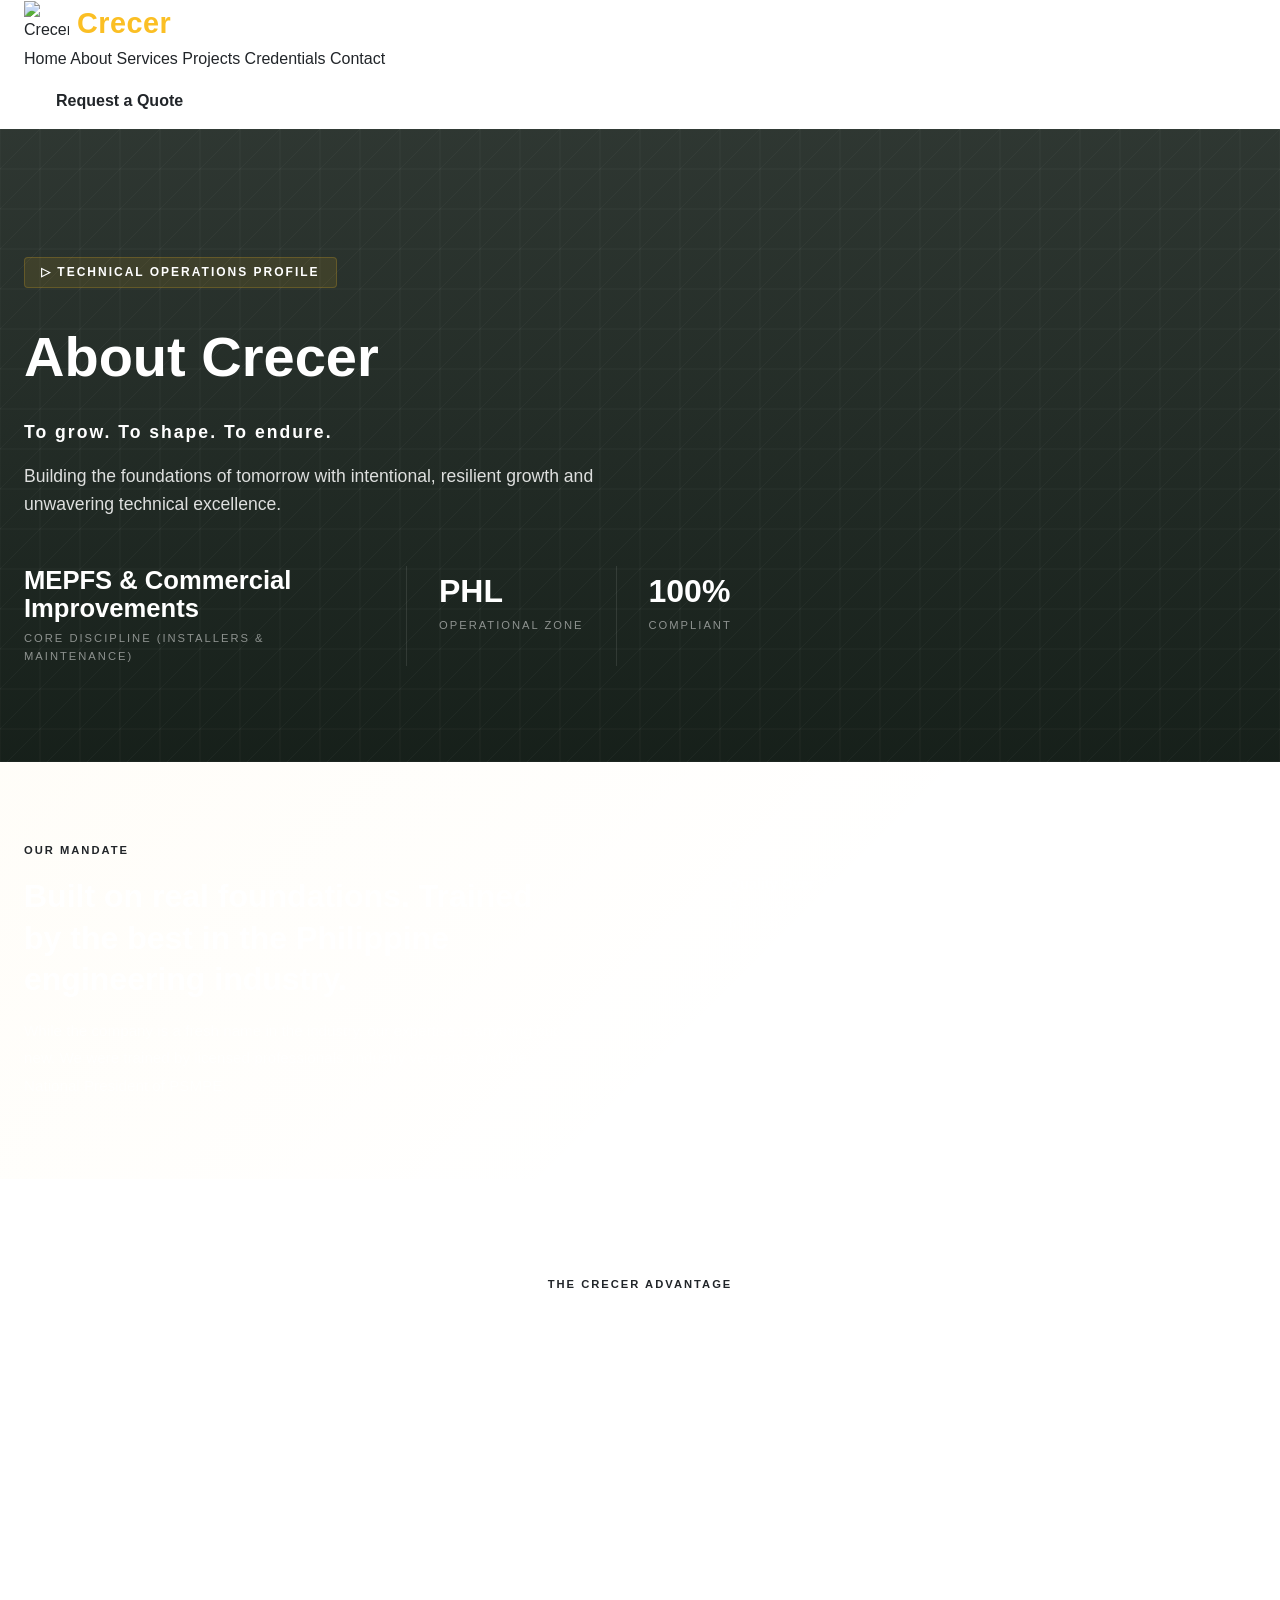
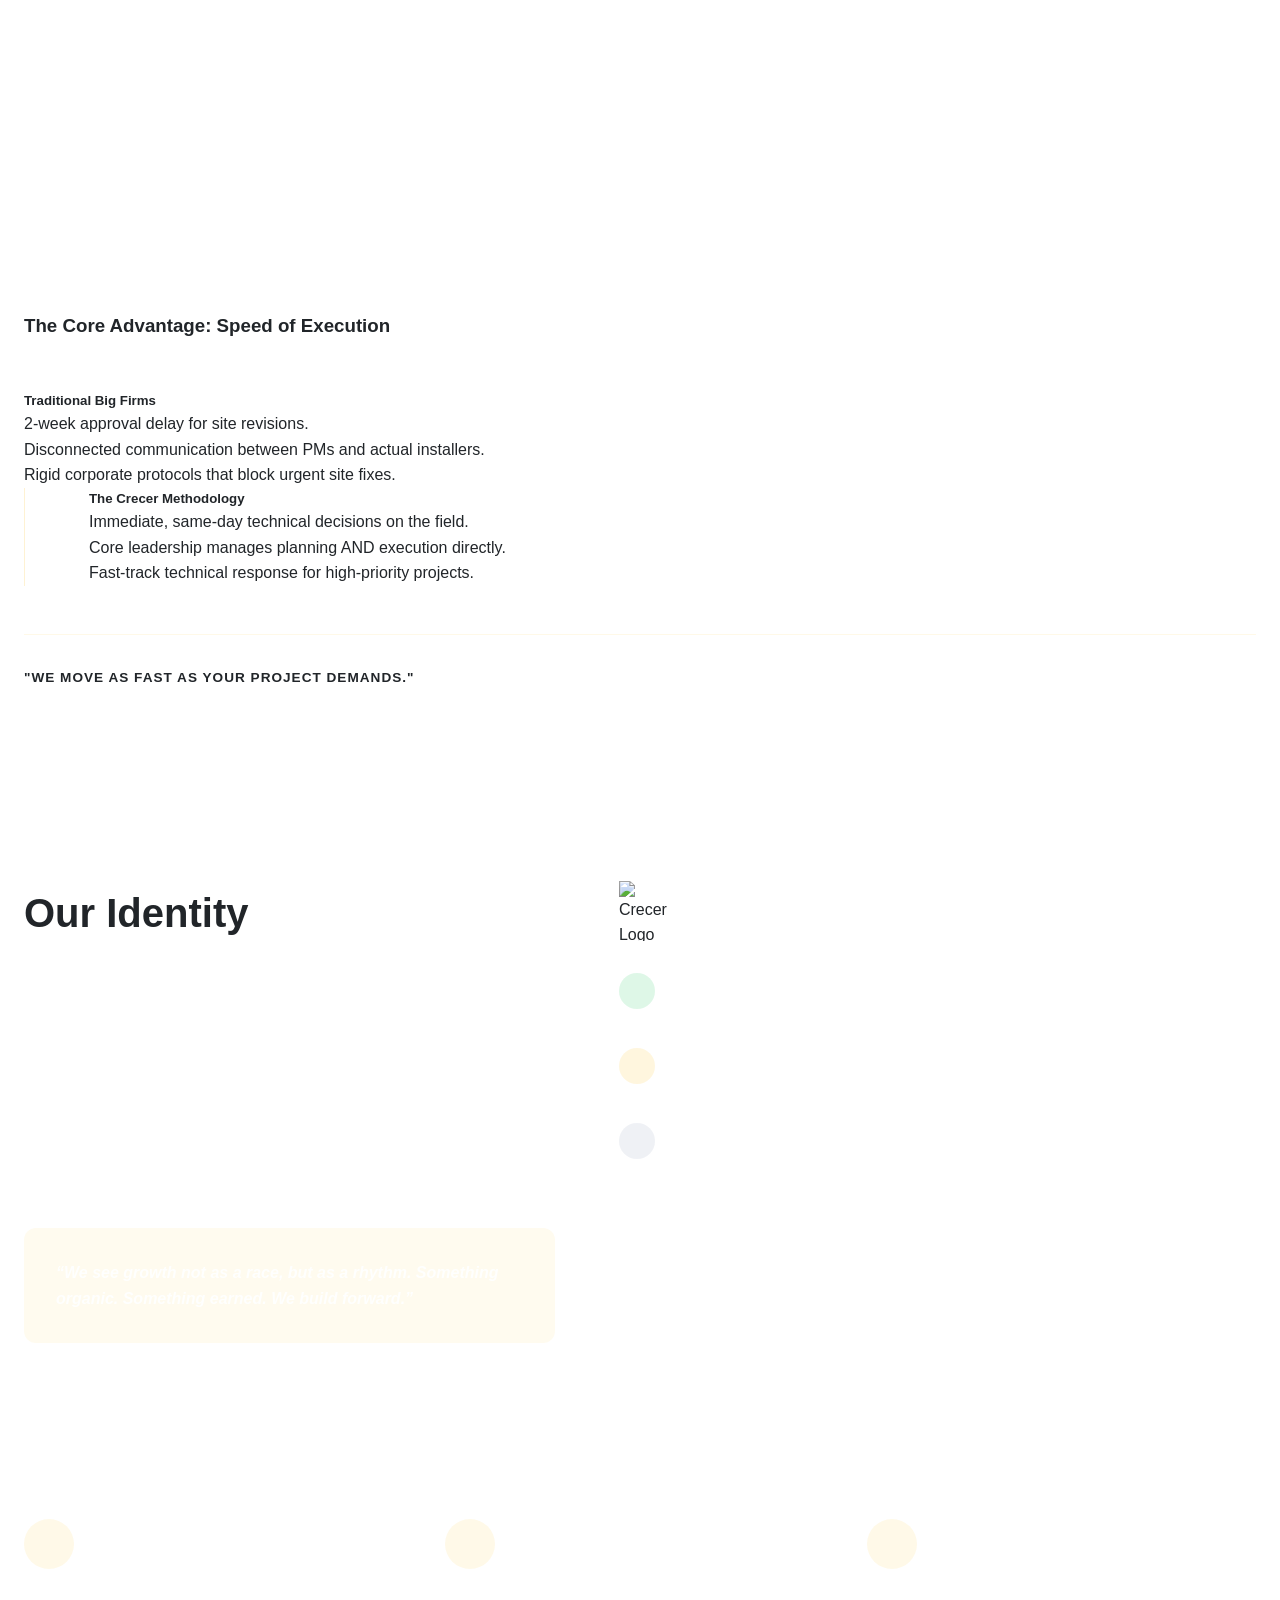
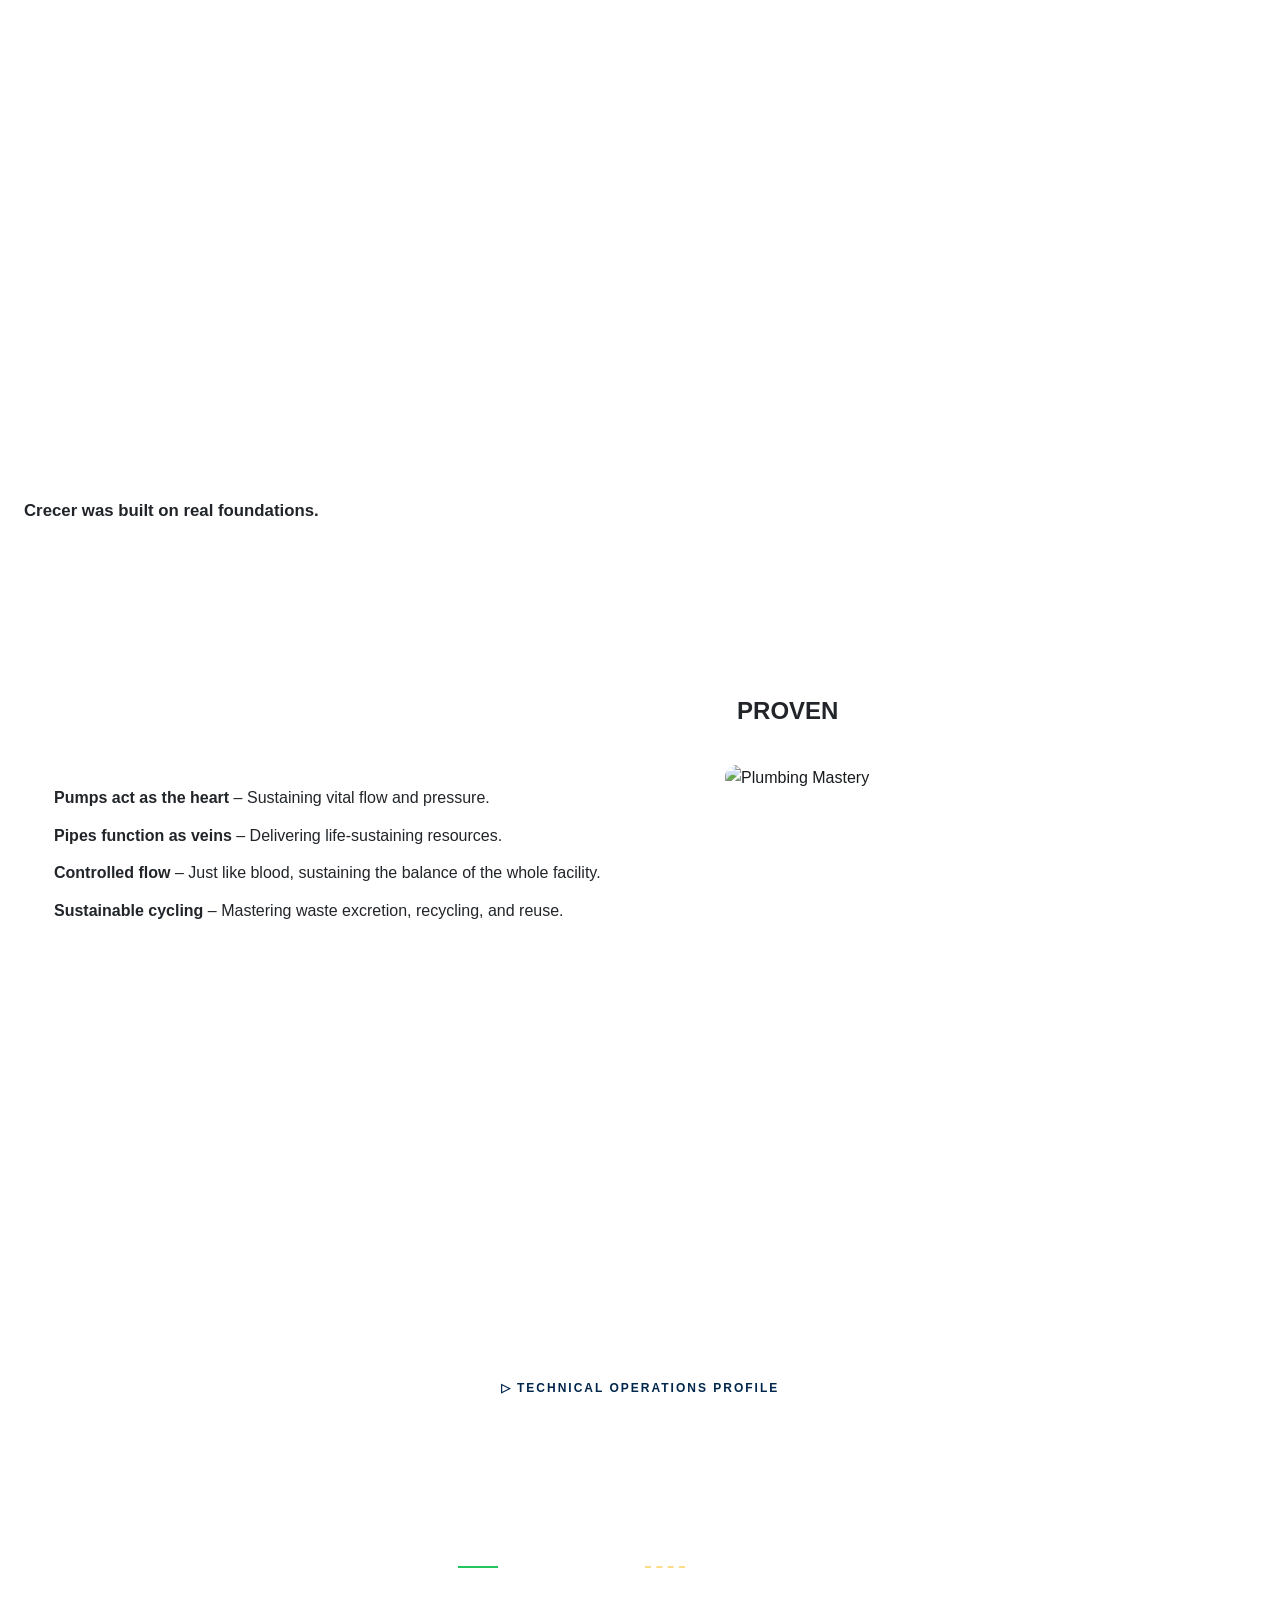
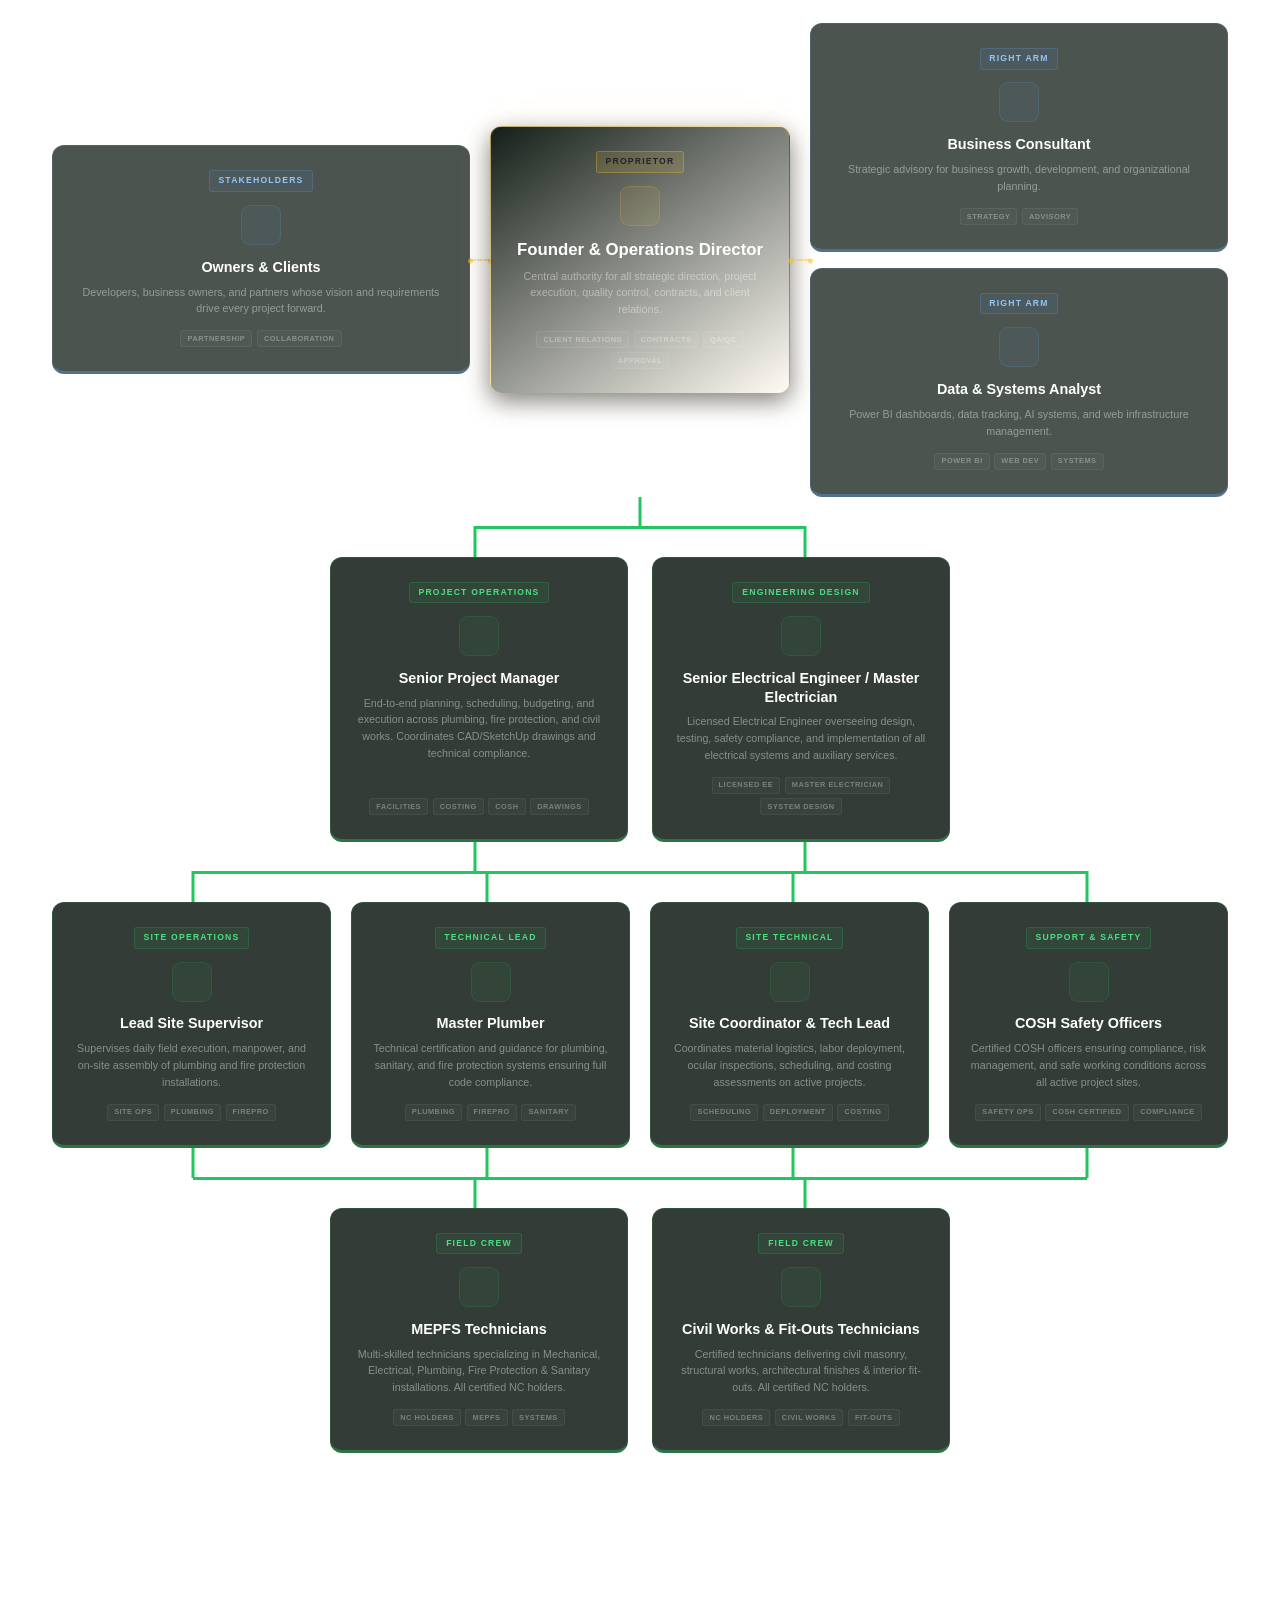
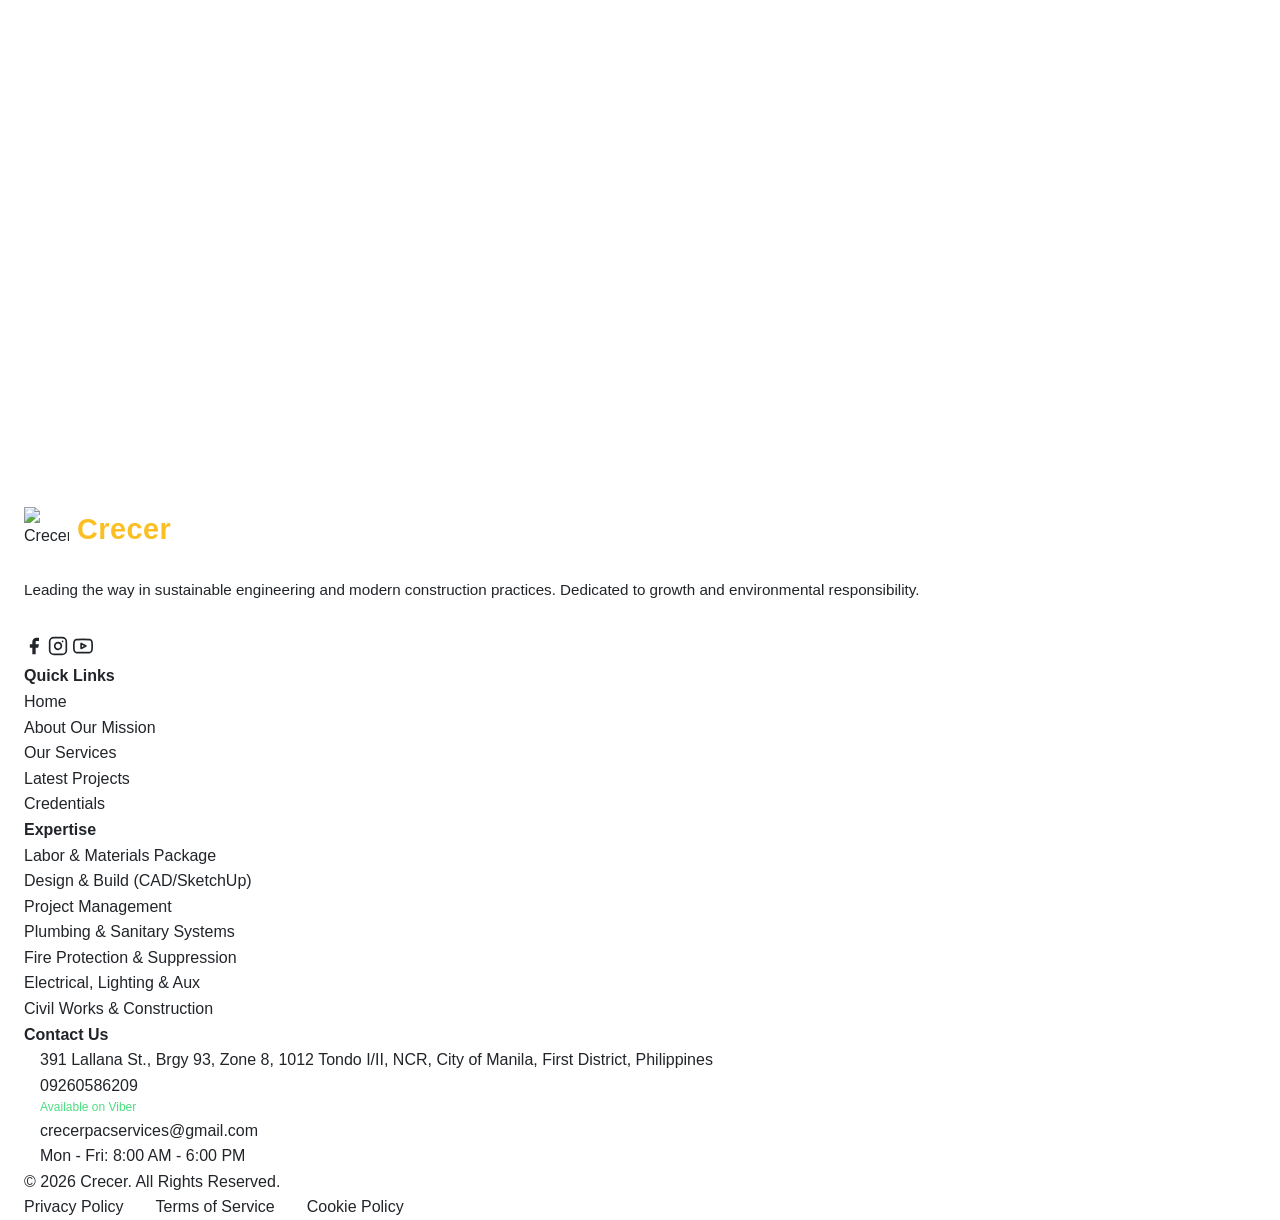
==== about.html @ 90fbab62 "Rebuild org chart: Founder centered, orthogonal connectors, advisory dashed lines, clean 4-tier hier" ====
<!DOCTYPE html>
<html lang="en">
<head>
  <meta charset="UTF-8">
  <meta name="viewport" content="width=device-width, initial-scale=1.0">
  <link rel="icon" type="image/png" href="assets/logo-transparent.png">
  <title>Crecer - About Us | Engineering Excellence</title>
  <meta name="description" content="Learn about Crecer PAC Services — our mission, founding vision, leadership team, and commitment to quality engineering across the Philippines.">
  <meta property="og:title" content="Crecer - About Us | Engineering Excellence">
  <meta property="og:description" content="Building foundations of tomorrow with intentional growth and unwavering technical excellence.">
  <meta property="og:image" content="https://crecerpacservices.github.io/project-crecer-website/assets/logo-transparent.png">
  <meta property="og:type" content="website">
  <meta name="twitter:card" content="summary_large_image">
  <link rel="stylesheet" href="style.css">
  <script src="https://cdn.jsdelivr.net/npm/lucide@latest/dist/umd/lucide.js"></script>
  <style>
    /* ABOUT HERO - Dark Tech */
    .about-hero { padding: 8rem 0 6rem; background-color: var(--clr-dark-green); background-image: linear-gradient(rgba(10, 20, 14, 0.85), rgba(10, 20, 14, 0.95)), url('https://images.unsplash.com/photo-1541888081198-5cb70f3f5082?auto=format&fit=crop&q=80'); background-size: cover; background-position: center; color: white; position: relative; overflow: hidden; }
    .about-hero::before { content: ''; position: absolute; inset: 0; background: url("data:image/svg+xml,%3Csvg width='40' height='40' viewBox='0 0 40 40' xmlns='http://www.w3.org/2000/svg'%3E%3Cg fill='none' stroke='white' stroke-width='0.5' opacity='0.07'%3E%3Cpath d='M0 40L40 0M0 0h40v40H0z'/%3E%3C/g%3E%3C/svg%3E"); }
    .about-hero h1 { font-size: 3.5rem; color: white; margin-bottom: 1rem; position: relative; }
    .about-hero h1 span { color: var(--clr-yellow); }
    .about-hero p { font-size: 1.1rem; max-width: 600px; color: rgba(255,255,255,0.85); position: relative; }
    .about-hero-label { display: inline-block; background: rgba(251,191,36,0.1); color: var(--clr-yellow); padding: 0.3rem 1rem; border-radius: 4px; font-weight: 800; font-size: 0.75rem; text-transform: uppercase; letter-spacing: 2px; margin-bottom: 1.5rem; border: 1px solid rgba(251,191,36,0.2); position: relative; }
    /* VALUES - Glass Cards */
    .values-grid { display: grid; grid-template-columns: repeat(3, 1fr); gap: 2rem; margin-top: 2rem; position: relative; z-index: 10; padding: 0 0 4rem; }
    .value-card.glass-card { border-bottom: 3px solid var(--clr-yellow); }
    .value-icon { width: 50px; height: 50px; background: rgba(251,191,36,0.1); color: var(--clr-yellow); border-radius: 50%; display: flex; align-items: center; justify-content: center; margin-bottom: 1.5rem; }
    .value-card h3 { margin-bottom: 1rem; font-size: 1.25rem; color: white; }
    .value-card p { font-size: 0.95rem; color: rgba(255,255,255,0.7); }
    /* FOUNDING VISION STRIP */
    .founding-vision { background: var(--clr-dark-green); padding: 5rem 0; position: relative; overflow: hidden; }
    .founding-vision::before { content: ''; position: absolute; inset: 0; background-image: linear-gradient(135deg, rgba(251,191,36,0.03) 0%, transparent 60%); }
    .founding-vision .fv-inner { display: grid; grid-template-columns: 1fr 2px 1fr; gap: 4rem; align-items: center; position: relative; }
    .founding-vision .fv-divider { background: rgba(255,255,255,0.1); height: 100%; min-height: 150px; }
    /* JOURNEY */
    .journey { padding: 8rem 0 4rem; background: var(--clr-dark-green); }
    .journey h2 { font-size: 2.5rem; margin-bottom: 2rem; color: white; }
    .journey p { margin-bottom: 1.5rem; font-size: 1.05rem; color: rgba(255,255,255,0.8); }
    .journey-flex { display: grid; grid-template-columns: 1.2fr 1fr; gap: 4rem; align-items: center; }
    .check-list { display: grid; grid-template-columns: 1fr 1fr; gap: 1rem; margin-top: 2rem; }
    .check-item { display: flex; align-items: center; gap: 0.5rem; font-weight: 600; color: white; }
    .check-item i { color: var(--clr-yellow); }
    .journey-img { position: relative; }
    .journey-img img { width: 100%; border-radius: 12px; filter: grayscale(0.3) contrast(1.1); }
    .journey-badge { position: absolute; bottom: -20px; left: -20px; background: var(--clr-yellow); color: var(--clr-heading); padding: 2rem; border-radius: 8px; }
    /* LEADERSHIP - Dark Glass */
    .leadership { padding: 8rem 0; background: var(--clr-dark-green); text-align: center; }
    .cta-banner { background: linear-gradient(135deg, var(--clr-green), var(--clr-dark-green)); padding: 5rem 0; text-align: center; border-radius: 16px; margin: 4rem 2rem 8rem; color: white; border: 1px solid rgba(255,255,255,0.1); }
    .cta-banner h2 { color: white; font-size: 2.5rem; margin-bottom: 1.5rem; }
    .fv-cards { display: grid; grid-template-columns: 1fr 1fr; gap: 1.5rem; }
    .exec-grid { display: grid; grid-template-columns: repeat(2, 1fr); gap: 2rem; }
    .identity-grid { display: grid; grid-template-columns: 1fr 1.2fr; gap: 4rem; align-items: start; }
    @media (max-width: 1024px) {
      .about-hero h1 { font-size: 3rem; }
      .values-grid { grid-template-columns: repeat(2, 1fr); }
      .journey-flex { grid-template-columns: 1fr; gap: 3rem; }
      .founding-vision .fv-inner { grid-template-columns: 1fr; }
      .founding-vision .fv-divider { display: none; }
      .identity-grid { grid-template-columns: 1fr; gap: 3rem; }
    }
    @media (max-width: 768px) {
      .about-hero h1 { font-size: 2.25rem; }
      .values-grid { grid-template-columns: 1fr; }
      .check-list { grid-template-columns: 1fr; }
      .leadership { padding: 4rem 0; }
      .fv-cards { grid-template-columns: 1fr; }
      .exec-grid { grid-template-columns: 1fr; }
    }
  </style>
</head>
<body>
    <!-- HEADER -->
  <header>
    <div class="container nav-container">
      <a href="index.html" class="logo">
        <div style="display: flex; align-items: center;">
  <img src="assets/logo-transparent.png" alt="Crecer Logo" width="45" height="45" style="object-fit: contain;">
  <span style="font-family: 'Outfit', sans-serif; font-weight: 800; color: #fbbf24; font-size: 1.8rem; margin-left: 0.5rem; letter-spacing: 0.5px;">Crecer</span>
</div>
      </a>
      <nav class="nav-links">
        <a href="index.html">Home</a>
        <a href="about.html" class="active">About</a>
        <a href="services.html">Services</a>
        <a href="projects.html">Projects</a>
        <a href="credentials.html">Credentials</a>
        <a href="contact.html">Contact</a>
      </nav>
      <a href="contact.html" class="btn btn-yellow">Request a Quote</a>
      <div class="menu-toggle" id="mobile-menu">
        <span></span>
        <span></span>
        <span></span>
      </div>
    </div>
  </header>
  <!-- HERO -->
  <section class="about-hero">
    <div class="container" style="position: relative;">
      <span class="about-hero-label">&#9655; Technical Operations Profile</span>
      <h1>About <span>Crecer</span></h1>
      <p style="font-family: 'Outfit', sans-serif; letter-spacing: 2px; font-weight: 600; margin-bottom: 1rem; color: var(--clr-yellow);">To grow. To shape. To endure.</p>
      <p>Building the foundations of tomorrow with intentional, resilient growth and unwavering technical excellence.</p>
      <div style="display: flex; gap: 2rem; margin-top: 3rem;">
        <div style="text-align: left; max-width: 350px;">
          <div style="font-size: 1.6rem; font-weight: 800; color: var(--clr-yellow); line-height: 1.1; margin-bottom: 0.5rem;">MEPFS & Commercial Improvements</div>
          <div style="font-size: 0.7rem; color: rgba(255,255,255,0.5); text-transform: uppercase; letter-spacing: 2px;">Core Discipline (Installers & Maintenance)</div>
        </div>
        <div style="width: 1px; background: rgba(255,255,255,0.1);"></div>
        <div style="text-align: left;">
          <div style="font-size: 2rem; font-weight: 800; color: var(--clr-yellow);">PHL</div>
          <div style="font-size: 0.7rem; color: rgba(255,255,255,0.5); text-transform: uppercase; letter-spacing: 2px;">Operational Zone</div>
        </div>
        <div style="width: 1px; background: rgba(255,255,255,0.1);"></div>
        <div style="text-align: left;">
          <div style="font-size: 2rem; font-weight: 800; color: var(--clr-yellow);">100%</div>
          <div style="font-size: 0.7rem; color: rgba(255,255,255,0.5); text-transform: uppercase; letter-spacing: 2px;">Compliant</div>
        </div>
      </div>
    </div>
  </section>
  <!-- FOUNDING VISION STRIP -->
  <section class="founding-vision">
    <div class="container">
      <div class="fv-inner">
        <div>
          <span style="font-size: 0.7rem; font-weight: 800; text-transform: uppercase; letter-spacing: 2px; color: var(--clr-yellow); display: block; margin-bottom: 1rem;">Our Mandate</span>
          <h2 style="font-size: 2rem; color: white; margin-bottom: 1rem; line-height: 1.3;">Built on real foundations. Trained by the best in the Philippine engineering industry.</h2>
          <p style="color: rgba(255,255,255,0.65); font-size: 0.95rem; line-height: 1.8;">While the company is a fresh name in the industry, our expertise is anything but new. We were trained by licensed professionals, industry veterans, and the National President of PSMPE.</p>
        </div>
        <div class="fv-divider"></div>
        <div class="fv-cards">
          <div class="glass-card" style="padding: 1.5rem;">
            <i data-lucide="shield" style="color: var(--clr-yellow); margin-bottom: 0.75rem;"></i>
            <p style="font-weight: 800; color: white; font-size: 0.9rem;">Quality Over Speed</p>
            <p style="font-size: 0.75rem; color: rgba(255,255,255,0.6);">Every system is validated before handover.</p>
          </div>
          <div class="glass-card" style="padding: 1.5rem;">
            <i data-lucide="book-open" style="color: var(--clr-yellow); margin-bottom: 0.75rem;"></i>
            <p style="font-weight: 800; color: white; font-size: 0.9rem;">Technical Authority</p>
            <p style="font-size: 0.75rem; color: rgba(255,255,255,0.6);">IPMA-trained project management framework.</p>
          </div>
          <div class="glass-card" style="padding: 1.5rem;">
            <i data-lucide="map" style="color: var(--clr-yellow); margin-bottom: 0.75rem;"></i>
            <p style="font-weight: 800; color: white; font-size: 0.9rem;">National Reach</p>
            <p style="font-size: 0.75rem; color: rgba(255,255,255,0.6);">Manila HQ. Active in Zambales & beyond.</p>
          </div>
          <div class="glass-card" style="padding: 1.5rem;">
            <i data-lucide="cpu" style="color: var(--clr-yellow); margin-bottom: 0.75rem;"></i>
            <p style="font-weight: 800; color: white; font-size: 0.9rem;">Data-Driven Ops</p>
            <p style="font-size: 0.75rem; color: rgba(255,255,255,0.6);">Power BI & AI systems for reporting.</p>
          </div>
        </div>
      </div>
    </div>
  </section>
  <!-- EXECUTION ADVANTAGE -->
  <section class="execution-advantage" style="padding: 6rem 0; background: var(--clr-dark-green); border-top: 1px solid rgba(255,255,255,0.05);">
    <div class="container">
      <div style="text-align: center; margin-bottom: 4rem;">
        <span style="font-size: 0.7rem; font-weight: 800; text-transform: uppercase; letter-spacing: 2px; color: var(--clr-yellow); display: block; margin-bottom: 1rem;">The Crecer Advantage</span>
        <h2 style="font-size: 2.5rem; color: white;">Execution Without Layers</h2>
      </div>
      <div class="exec-grid">
        <div class="glass-card" style="padding: 2.5rem; border-left: 4px solid var(--clr-yellow);">
          <div style="display: flex; gap: 1.5rem; align-items: flex-start;">
            <div style="color: var(--clr-yellow);"><i data-lucide="zap" style="width: 32px; height: 32px;"></i></div>
            <div>
              <h4 style="color: white; font-size: 1.25rem; margin-bottom: 0.75rem;">Speed & Flexibility</h4>
              <p style="color: rgba(255,255,255,0.7); font-size: 0.95rem; line-height: 1.6;">Decisions, revisions, and coordination are handled without layers of approval. We move at the speed of your project.</p>
            </div>
          </div>
        </div>
        <div class="glass-card" style="padding: 2.5rem; border-left: 4px solid var(--clr-yellow);">
          <div style="display: flex; gap: 1.5rem; align-items: flex-start;">
            <div style="color: var(--clr-yellow);"><i data-lucide="shield-check" style="width: 32px; height: 32px;"></i></div>
            <div>
              <h4 style="color: white; font-size: 1.25rem; margin-bottom: 0.75rem;">Total Accountability</h4>
              <p style="color: rgba(255,255,255,0.7); font-size: 0.95rem; line-height: 1.6;">No handoffs. No disconnect between planning and execution. The same team that plans the work handles the work.</p>
            </div>
          </div>
        </div>
        <div class="glass-card" style="padding: 2.5rem; border-left: 4px solid var(--clr-yellow);">
          <div style="display: flex; gap: 1.5rem; align-items: flex-start;">
            <div style="color: var(--clr-yellow);"><i data-lucide="pen-tool" style="width: 32px; height: 32px;"></i></div>
            <div>
              <h4 style="color: white; font-size: 1.25rem; margin-bottom: 0.75rem;">Technical Ownership</h4>
              <p style="color: rgba(255,255,255,0.7); font-size: 0.95rem; line-height: 1.6;">From shop drawings to as-built plans, everything is internally managed and verified by our own core engineers.</p>
            </div>
          </div>
        </div>
        <div class="glass-card" style="padding: 2.5rem; border-left: 4px solid var(--clr-yellow);">
          <div style="display: flex; gap: 1.5rem; align-items: flex-start;">
            <div style="color: var(--clr-yellow);"><i data-lucide="users" style="width: 32px; height: 32px;"></i></div>
            <div>
              <h4 style="color: white; font-size: 1.25rem; margin-bottom: 0.75rem;">Direct Involvement</h4>
              <p style="color: rgba(255,255,255,0.7); font-size: 0.95rem; line-height: 1.6;">Projects are handled directly by the core team—from initial site planning to the final execution on the field.</p>
            </div>
          </div>
        </div>
      </div>
    </div>
  </section>

  <!-- SMALL TEAM ADVANTAGE (INFO-GRAPHIC) -->
  <section style="background: var(--clr-dark-green); padding: 0 0 6rem; overflow: hidden;">
    <div class="container">
      <div class="lean-box reveal">
        <h3>The Core Advantage: Speed of Execution</h3>
        <p style="color: rgba(255,255,255,0.6); max-width: 700px; margin: 0 auto; font-size: 0.95rem;">In industrial construction, time is the heaviest cost. We've eliminated the friction that slows down large-scale contractors.</p>
        
        <div class="lean-compare">
          <div class="compare-col">
            <h5>Traditional Big Firms</h5>
            <div class="compare-item">
              <i data-lucide="x-circle" style="color: #ef4444; width: 18px;"></i>
              <p>2-week approval delay for site revisions.</p>
            </div>
            <div class="compare-item">
              <i data-lucide="x-circle" style="color: #ef4444; width: 18px;"></i>
              <p>Disconnected communication between PMs and actual installers.</p>
            </div>
            <div class="compare-item">
              <i data-lucide="x-circle" style="color: #ef4444; width: 18px;"></i>
              <p>Rigid corporate protocols that block urgent site fixes.</p>
            </div>
          </div>
          
          <div class="compare-col" style="border-left: 1px solid rgba(251, 191, 36, 0.2); padding-left: 4rem;">
            <h5>The Crecer Methodology</h5>
            <div class="compare-item">
              <i data-lucide="check-circle-2" style="color: #4ade80; width: 18px;"></i>
              <p>Immediate, same-day technical decisions on the field.</p>
            </div>
            <div class="compare-item">
              <i data-lucide="check-circle-2" style="color: #4ade80; width: 18px;"></i>
              <p>Core leadership manages planning AND execution directly.</p>
            </div>
            <div class="compare-item">
              <i data-lucide="check-circle-2" style="color: #4ade80; width: 18px;"></i>
              <p>Fast-track technical response for high-priority projects.</p>
            </div>
          </div>
        </div>
        
        <div style="margin-top: 3rem; padding-top: 2rem; border-top: 1px solid rgba(251, 191, 36, 0.1);">
          <p style="color: var(--clr-yellow); font-weight: 800; text-transform: uppercase; letter-spacing: 1px; font-size: 0.85rem;">"We move as fast as your project demands."</p>
        </div>
      </div>
    </div>
  </section>
  <!-- IDENTITY -->
  <section class="identity" style="padding: 6rem 0; background: var(--clr-dark-green);">  
    <div class="container">
      <div class="identity-grid">
        <div>
          <h2 style="font-size: 2.5rem; color: var(--clr-yellow); margin-bottom: 2rem;">Our Identity</h2>
          <p style="font-size: 1.1rem; line-height: 1.8; margin-bottom: 1.5rem; color: rgba(255,255,255,0.85);">We chose the name <strong style="color: white;">"Crecer"</strong> — a Spanish word meaning <em>"to grow"</em> — because it is what life demands. Not the easy kind, but the kind that breaks the shell, stretches the roots, and reaches toward the light.</p>
          <p style="margin-bottom: 1.5rem; color: rgba(255,255,255,0.7);">The word carries history. For over 300 years, diverse layers of influence have shaped the Philippines. Out of this complex past, we draw strength: the ability to adapt, organize, and build structures that outlast time.</p>
          <div style="background: rgba(251,191,36,0.07); padding: 2rem; border-radius: 12px; border-left: 4px solid var(--clr-yellow);">
            <p style="font-style: italic; font-weight: 600; color: rgba(255,255,255,0.9);">&ldquo;We see growth not as a race, but as a rhythm. Something organic. Something earned. We build forward.&rdquo;</p>
          </div>
        </div>
        <div class="glass-card">
          <div style="display: flex; align-items: center; gap: 1rem; margin-bottom: 2rem;">
            <img src="assets/logo-transparent.png" alt="Crecer Logo" width="60" height="60" style="object-fit: contain;">
            <h3 style="font-size: 1.5rem; color: white;">Logo Symbolism</h3>
          </div>
          <ul style="list-style: none; padding-left: 0;">
            <li style="margin-bottom: 1.5rem; display: flex; gap: 1rem;">
              <div style="background: rgba(34,197,94,0.15); width: 36px; height: 36px; border-radius: 50%; display: flex; align-items: center; justify-content: center; flex-shrink: 0;"><i data-lucide="leaf" style="width: 16px; color: #4ade80;"></i></div>
              <div>
                <strong style="display: block; margin-bottom: 0.25rem; color: white;">Three Leaves</strong>
                <p style="font-size: 0.85rem; color: rgba(255,255,255,0.65);">Layered growth: <em>Beginning, becoming, and being.</em></p>
              </div>
            </li>
            <li style="margin-bottom: 1.5rem; display: flex; gap: 1rem;">
              <div style="background: rgba(251,191,36,0.15); width: 36px; height: 36px; border-radius: 50%; display: flex; align-items: center; justify-content: center; flex-shrink: 0;"><i data-lucide="moon" style="width: 16px; color: var(--clr-yellow);"></i></div>
              <div>
                <strong style="display: block; margin-bottom: 0.25rem; color: white;">The Crescent Moon</strong>
                <p style="font-size: 0.85rem; color: rgba(255,255,255,0.65);">Growth that emerges from the dark. The blueprint of real transformation.</p>
              </div>
            </li>
            <li style="display: flex; gap: 1rem;">
              <div style="background: rgba(148,163,184,0.15); width: 36px; height: 36px; border-radius: 50%; display: flex; align-items: center; justify-content: center; flex-shrink: 0;"><i data-lucide="anchor" style="width: 16px; color: rgba(255,255,255,0.5);"></i></div>
              <div>
                <strong style="display: block; margin-bottom: 0.25rem; color: white;">Unseen Roots</strong>
                <p style="font-size: 0.85rem; color: rgba(255,255,255,0.65);">The guide, vision, and plan that hold everything up — invisible, but essential.</p>
              </div>
            </li>
          </ul>
        </div>
      </div>
    </div>
  </section>
  <!-- VALUES -->
  <section style="background: var(--clr-dark-green); padding: 3rem 0 6rem;">
    <div class="container">
      <div class="values-grid">
        <div class="value-card glass-card reveal">
          <div class="value-icon"><i data-lucide="target"></i></div>
          <h3>Our Mission</h3>
          <p>To deliver high-quality engineering solutions that empower communities and foster sustainable infrastructure development across the region.</p>
        </div>
        <div class="value-card glass-card reveal">
          <div class="value-icon"><i data-lucide="eye"></i></div>
          <h3>Our Vision</h3>
          <p>To be the most trusted construction partner recognized for innovation, integrity, and building a better, greener tomorrow.</p>
        </div>
        <div class="value-card glass-card reveal">
          <div class="value-icon"><i data-lucide="shield-check"></i></div>
          <h3>Our Values</h3>
          <p>Safety as a priority, excellence in execution, absolute integrity, and a focus on sustainable progress in every project.</p>
        </div>
      </div>
    </div>
  </section>
  <!-- JOURNEY & EXPERTISE -->
  <section class="journey">
    <div class="container journey-flex">
      <div>
        <h2>Our Journey & Foundations</h2>
        <p style="font-weight: 600; color: var(--clr-green); margin-bottom: 1.5rem;">Crecer was built on real foundations.</p>
        <p>While the company is a fresh name in the industry, our expertise is anything but new. We were trained by the best—licensed professionals, industry veterans, and mentors like the professor who serves as the <strong>National President of the Philippine Society of Master Plumbers and Plumbing Engineers (PSMPE)</strong>.</p>
        
        <p>We didn’t just learn how to install systems; we learned <em>why</em> plumbing matters. We studied its history as the backbone of civilization and its role as a living system that mirrors the human body:</p>
        
        <ul style="list-style: none; padding-left: 0; margin: 1.5rem 0;">
          <li style="margin-bottom: 0.75rem; display: flex; align-items: flex-start; gap: 0.75rem;"><i data-lucide="heart" style="color: #ef4444; width: 18px; margin-top: 3px;"></i> <span><strong>Pumps act as the heart</strong> – Sustaining vital flow and pressure.</span></li>
          <li style="margin-bottom: 0.75rem; display: flex; align-items: flex-start; gap: 0.75rem;"><i data-lucide="activity" style="color: var(--clr-green); width: 18px; margin-top: 3px;"></i> <span><strong>Pipes function as veins</strong> – Delivering life-sustaining resources.</span></li>
          <li style="margin-bottom: 0.75rem; display: flex; align-items: flex-start; gap: 0.75rem;"><i data-lucide="droplet" style="color: #3b82f6; width: 18px; margin-top: 3px;"></i> <span><strong>Controlled flow</strong> – Just like blood, sustaining the balance of the whole facility.</span></li>
          <li style="margin-bottom: 0.75rem; display: flex; align-items: flex-start; gap: 0.75rem;"><i data-lucide="recycle" style="color: var(--clr-green); width: 18px; margin-top: 3px;"></i> <span><strong>Sustainable cycling</strong> – Mastering waste excretion, recycling, and reuse.</span></li>
        </ul>
        <p>Before launching Crecer, our team spent years progressing from trainees to core project staff under the mentors who helped shape the Philippine plumbing industry. For us, this is more than a trade—it’s a calling and a cultural heritage passed down through generations.</p>
        
        <div class="check-list" style="margin-top: 2rem;">
          <div class="check-item"><i data-lucide="users"></i> People First</div>
          <div class="check-item"><i data-lucide="zap"></i> Performance First</div>
          <div class="check-item"><i data-lucide="target"></i> Purpose First</div>
          <div class="check-item"><i data-lucide="award"></i> Licensed Professionals</div>
        </div>
      </div>
      <div class="journey-img">
        <img src="https://images.unsplash.com/photo-1541888081198-5cb70f3f5082?auto=format&fit=crop&q=80" alt="Plumbing Mastery">
        <div class="journey-badge" style="background: var(--clr-yellow); color: var(--clr-heading);">
          <h3 style="font-size: 1.5rem; margin-bottom: 0.25rem;">PROVEN</h3>
          <p style="font-size: 0.8rem; text-transform: uppercase; font-weight: 800; letter-spacing: 1px;">MEPFS CORE DISCIPLINE</p>
        </div>
      </div>
    </div>
  </section>
  <style>
    /* ─── SECTION SHELL ─────────────────────────────── */
    .leadership { padding: 8rem 0 6rem; background: var(--clr-dark-green); position: relative; }

    /* ─── CANVAS — all tiers & connectors sit here ─── */
    .org-canvas {
      max-width: 1240px;
      margin: 0 auto;
      padding: 0 2rem;
      box-sizing: border-box;
    }

    /* ─── LEGEND ─────────────────────────────────────── */
    .org-legend {
      display: flex;
      align-items: center;
      justify-content: center;
      gap: 2rem;
      margin-top: 1.25rem;
      flex-wrap: wrap;
    }
    .org-legend-item {
      display: flex;
      align-items: center;
      gap: 0.55rem;
    }
    .org-legend-line {
      width: 40px;
      height: 2px;
    }
    .org-legend-line.solid   { background: #22c55e; }
    .org-legend-line.dashed  { border-top: 2px dashed rgba(251,191,36,0.55); background: transparent; }
    .org-legend-label {
      font-size: 0.6rem;
      text-transform: uppercase;
      letter-spacing: 1.2px;
      color: rgba(255,255,255,0.4);
      font-weight: 700;
    }

    /* ─── ORG NODE CARDS ─────────────────────────────── */
    .org-node {
      background: rgba(8, 18, 12, 0.82);
      border: 1px solid rgba(34, 197, 94, 0.18);
      border-bottom: 3px solid rgba(34, 197, 94, 0.4);
      border-radius: 12px;
      padding: 1.5rem 1.25rem;
      text-align: center;
      display: flex;
      flex-direction: column;
      align-items: center;
      transition: all 0.3s ease;
      position: relative;
      backdrop-filter: blur(14px);
      height: 100%;
    }
    .org-node:hover {
      transform: translateY(-4px);
      border-color: rgba(34, 197, 94, 0.45);
      border-bottom-color: #22c55e;
      box-shadow: 0 14px 32px rgba(0, 0, 0, 0.5);
    }
    .org-node.featured {
      border-color: rgba(251, 191, 36, 0.35);
      border-bottom: 3px solid var(--clr-yellow);
      background: linear-gradient(145deg, rgba(8, 18, 12, 0.95), rgba(251, 191, 36, 0.05));
      box-shadow: 0 0 45px rgba(251, 191, 36, 0.07), 0 8px 24px rgba(0,0,0,0.5);
    }
    .org-node.featured:hover {
      border-color: rgba(251, 191, 36, 0.6);
      box-shadow: 0 0 55px rgba(251, 191, 36, 0.13), 0 16px 36px rgba(0,0,0,0.55);
    }
    .org-node.advisory {
      border-color: rgba(96, 165, 250, 0.18);
      border-bottom-color: rgba(96, 165, 250, 0.35);
      background: rgba(8, 18, 12, 0.72);
    }
    .org-node.advisory:hover {
      border-color: rgba(96, 165, 250, 0.45);
      border-bottom-color: #60a5fa;
    }

    /* Badges */
    .org-badge {
      font-size: 0.54rem;
      font-weight: 800;
      text-transform: uppercase;
      letter-spacing: 1.2px;
      padding: 0.18rem 0.55rem;
      border-radius: 3px;
      margin-bottom: 0.8rem;
    }
    .org-node.featured  .org-badge { background: rgba(251,191,36,0.12); color: var(--clr-yellow); border: 1px solid rgba(251,191,36,0.3); }
    .org-node.advisory  .org-badge { background: rgba(96,165,250,0.08); color: #93c5fd; border: 1px solid rgba(96,165,250,0.2); }
    .org-node           .org-badge { background: rgba(34,197,94,0.08);  color: #4ade80;  border: 1px solid rgba(34,197,94,0.2); }

    /* Icons */
    .org-icon {
      width: 40px; height: 40px;
      border-radius: 9px;
      display: flex; align-items: center; justify-content: center;
      margin-bottom: 0.8rem;
      border: 1px solid rgba(255,255,255,0.06);
      transition: transform 0.3s ease;
    }
    .org-node.featured  .org-icon { color: var(--clr-yellow); background: rgba(251,191,36,0.07); border-color: rgba(251,191,36,0.18); }
    .org-node.advisory  .org-icon { color: #93c5fd;           background: rgba(96,165,250,0.06);  border-color: rgba(96,165,250,0.15); }
    .org-node           .org-icon { color: #4ade80;            background: rgba(34,197,94,0.06);   border-color: rgba(34,197,94,0.15); }
    .org-node:hover .org-icon { transform: scale(1.1); }

    /* Text */
    .org-node h4 {
      font-size: 0.9rem; font-weight: 700; color: #fff;
      margin: 0 0 0.45rem; line-height: 1.3; font-family: var(--font-heading);
    }
    .org-node.featured h4 { font-size: 1.05rem; }
    .org-node p {
      font-size: 0.67rem; line-height: 1.55;
      color: rgba(255,255,255,0.42); margin: 0;
    }
    .org-tags {
      display: flex; flex-wrap: wrap; gap: 0.28rem;
      justify-content: center; margin-top: auto; padding-top: 0.85rem;
    }
    .org-tag {
      font-size: 0.46rem; font-weight: 700; text-transform: uppercase; letter-spacing: 0.5px;
      padding: 0.1rem 0.38rem; border-radius: 3px;
      background: rgba(255,255,255,0.03); border: 1px solid rgba(255,255,255,0.06);
      color: rgba(255,255,255,0.33);
    }

    /* ─── TIER 1: 3-section flex (advisory | dash | FOUNDER | dash | advisory) ─ */
    .tier1-wrap {
      display: flex;
      align-items: center;
      width: 100%;
      gap: 0;
      margin-top: 3rem;
    }
    .tier1-side {
      flex: 1 1 0;
      display: flex;
      align-items: center;
      justify-content: center;
    }
    .tier1-side.right-side {
      flex-direction: column;
      gap: 1rem;
      align-items: stretch;
    }
    .tier1-side .org-node { width: 100%; }
    .tier1-center {
      flex: 0 0 300px;
    }
    .tier1-center .org-node.featured { width: 100%; }
    .tier1-dash {
      flex: 0 0 20px;
      height: 2px;
      border-top: 2px dashed rgba(251,191,36,0.45);
      align-self: center;
      position: relative;
    }
    /* Arrow dots at each end of dashes */
    .tier1-dash::before,
    .tier1-dash::after {
      content: '';
      position: absolute;
      top: 50%;
      transform: translateY(-50%);
      width: 5px; height: 5px;
      border-radius: 50%;
      background: rgba(251,191,36,0.55);
    }
    .tier1-dash::before { left: -2.5px; }
    .tier1-dash::after  { right: -2.5px; }

    /* ─── CONNECTOR SYSTEM ───────────────────────────── */
    /*
      All .conn divs are DIRECT children of .org-canvas (full canvas width).
      Percentages below are computed from canvas width (≈1200px gross, ≈1136px net).

      Tier 2 (max-width:620px, 2-col, gap:24px):
        Card centers ≈ 36% and 64%

      Tier 3 (full width, 4-col, gap:20px):
        Card centers ≈ 12%, 37%, 63%, 88%

      Tier 4 = same geometry as Tier 2: 36%, 64%
    */
    .conn {
      position: relative;
      width: 100%;
      height: 60px;
    }
    .conn-v {
      position: absolute;
      width: 3px;
      background: #22c55e;
      transform: translateX(-50%);
      z-index: 2;
    }
    .conn-h {
      position: absolute;
      height: 3px;
      background: #22c55e;
      z-index: 1;
    }

    /* ─── TIER CARD ROWS ─────────────────────────────── */
    .tier2-row {
      display: grid;
      grid-template-columns: 1fr 1fr;
      gap: 1.5rem;
      max-width: 620px;
      margin: 0 auto;
      width: 100%;
    }
    .tier3-row {
      display: grid;
      grid-template-columns: repeat(4, 1fr);
      gap: 1.25rem;
      width: 100%;
    }
    .tier4-row {
      display: grid;
      grid-template-columns: 1fr 1fr;
      gap: 1.5rem;
      max-width: 620px;
      margin: 0 auto;
      width: 100%;
    }

    /* ─── MOBILE OVERRIDES ───────────────────────────── */
    @media (max-width: 991px) {
      .tier1-wrap { flex-direction: column; gap: 1rem; margin-top: 2rem; }
      .tier1-dash { display: none; }
      .tier1-side, .tier1-side.right-side { flex: unset; width: 100%; max-width: 340px; }
      .tier1-center { flex: unset; width: 100%; max-width: 340px; }
      .tier2-row, .tier4-row { grid-template-columns: 1fr; max-width: 340px; }
      .tier3-row { grid-template-columns: 1fr 1fr; max-width: 680px; margin: 0 auto; }
      .conn { display: none; }
    }
    @media (max-width: 576px) {
      .tier3-row { grid-template-columns: 1fr; max-width: 340px; }
    }
  </style>
  <section class="leadership reveal">
    <div style="max-width:1240px;margin:0 auto;padding:0 2rem;box-sizing:border-box;">
      <div class="section-title">
        <span style="color:var(--clr-yellow);font-weight:800;text-transform:uppercase;letter-spacing:2px;font-size:0.75rem;">&#9655; Technical Operations Profile</span>
        <h2 style="font-size:3.5rem;margin-top:0.75rem;color:white;">Organizational Structure</h2>
        <div style="width:80px;height:4px;background:var(--clr-yellow);margin:1.5rem auto 0;"></div>
        <div class="org-legend">
          <div class="org-legend-item">
            <div class="org-legend-line solid"></div>
            <span class="org-legend-label">Direct Command</span>
          </div>
          <div class="org-legend-item">
            <div class="org-legend-line dashed"></div>
            <span class="org-legend-label">Strategic Advisory</span>
          </div>
        </div>
      </div>
    </div>

    <div class="org-canvas">

      <!-- ══════════════════════════════════════════════
           TIER 1 — Founder centered, advisors flanking
           ══════════════════════════════════════════════ -->
      <div class="tier1-wrap">

        <!-- Left advisory: Owners & Clients -->
        <div class="tier1-side">
          <div class="org-node advisory">
            <span class="org-badge">Stakeholders</span>
            <div class="org-icon"><i data-lucide="handshake" size="22"></i></div>
            <h4>Owners & Clients</h4>
            <p>Developers, business owners, and partners whose vision and requirements drive every project forward.</p>
            <div class="org-tags">
              <span class="org-tag">Partnership</span>
              <span class="org-tag">Collaboration</span>
            </div>
          </div>
        </div>

        <!-- Dashed advisory connector (left) -->
        <div class="tier1-dash"></div>

        <!-- CENTER: Founder & Operations Director -->
        <div class="tier1-center">
          <div class="org-node featured">
            <span class="org-badge">Proprietor</span>
            <div class="org-icon"><i data-lucide="shield-check" size="22"></i></div>
            <h4>Founder &amp; Operations Director</h4>
            <p>Central authority for all strategic direction, project execution, quality control, contracts, and client relations.</p>
            <div class="org-tags">
              <span class="org-tag">Client Relations</span>
              <span class="org-tag">Contracts</span>
              <span class="org-tag">QA/QC</span>
              <span class="org-tag">Approval</span>
            </div>
          </div>
        </div>

        <!-- Dashed advisory connector (right) -->
        <div class="tier1-dash"></div>

        <!-- Right advisories: Business Consultant + Data & Systems Analyst stacked -->
        <div class="tier1-side right-side">
          <div class="org-node advisory">
            <span class="org-badge">Right Arm</span>
            <div class="org-icon"><i data-lucide="trending-up" size="22"></i></div>
            <h4>Business Consultant</h4>
            <p>Strategic advisory for business growth, development, and organizational planning.</p>
            <div class="org-tags">
              <span class="org-tag">Strategy</span>
              <span class="org-tag">Advisory</span>
            </div>
          </div>
          <div class="org-node advisory">
            <span class="org-badge">Right Arm</span>
            <div class="org-icon"><i data-lucide="bar-chart-2" size="22"></i></div>
            <h4>Data &amp; Systems Analyst</h4>
            <p>Power BI dashboards, data tracking, AI systems, and web infrastructure management.</p>
            <div class="org-tags">
              <span class="org-tag">Power BI</span>
              <span class="org-tag">Web Dev</span>
              <span class="org-tag">Systems</span>
            </div>
          </div>
        </div>

      </div><!-- /tier1-wrap -->


      <!-- ══════════════════════════════════════════════
           CONNECTOR: Tier 1 → Tier 2
           Trunk drops from Founder center (50%).
           Bridge spans 36%–64% (Tier 2 card centers).
           ══════════════════════════════════════════════ -->
      <div class="conn">
        <div class="conn-v" style="left:50%;top:0;height:30px;"></div>
        <div class="conn-h" style="left:36%;right:36%;top:29px;"></div>
        <div class="conn-v" style="left:36%;top:29px;height:31px;"></div>
        <div class="conn-v" style="left:64%;top:29px;height:31px;"></div>
      </div>


      <!-- ══════════════════════════════════════════════
           TIER 2 — Direct reports to Founder
           ══════════════════════════════════════════════ -->
      <div class="tier2-row">

        <div class="org-node">
          <span class="org-badge">Project Operations</span>
          <div class="org-icon"><i data-lucide="folder-git-2" size="22"></i></div>
          <h4>Senior Project Manager</h4>
          <p>End-to-end planning, scheduling, budgeting, and execution across plumbing, fire protection, and civil works. Coordinates CAD/SketchUp drawings and technical compliance.</p>
          <div class="org-tags">
            <span class="org-tag">Facilities</span>
            <span class="org-tag">Costing</span>
            <span class="org-tag">COSH</span>
            <span class="org-tag">Drawings</span>
          </div>
        </div>

        <div class="org-node">
          <span class="org-badge">Engineering Design</span>
          <div class="org-icon"><i data-lucide="cpu" size="22"></i></div>
          <h4>Senior Electrical Engineer / Master Electrician</h4>
          <p>Licensed Electrical Engineer overseeing design, testing, safety compliance, and implementation of all electrical systems and auxiliary services.</p>
          <div class="org-tags">
            <span class="org-tag">Licensed EE</span>
            <span class="org-tag">Master Electrician</span>
            <span class="org-tag">System Design</span>
          </div>
        </div>

      </div><!-- /tier2-row -->


      <!-- ══════════════════════════════════════════════
           CONNECTOR: Tier 2 → Tier 3
           Entry stubs at 36% and 64% (Tier 2 card centers).
           Wide bridge spans 12%–88%.
           Exit drops at 12%, 37%, 63%, 88% (Tier 3 card centers).
           ══════════════════════════════════════════════ -->
      <div class="conn">
        <div class="conn-v" style="left:36%;top:0;height:30px;"></div>
        <div class="conn-v" style="left:64%;top:0;height:30px;"></div>
        <div class="conn-h" style="left:12%;right:12%;top:29px;"></div>
        <div class="conn-v" style="left:12%;top:29px;height:31px;"></div>
        <div class="conn-v" style="left:37%;top:29px;height:31px;"></div>
        <div class="conn-v" style="left:63%;top:29px;height:31px;"></div>
        <div class="conn-v" style="left:88%;top:29px;height:31px;"></div>
      </div>


      <!-- ══════════════════════════════════════════════
           TIER 3 — Site execution & safety
           ══════════════════════════════════════════════ -->
      <div class="tier3-row">

        <div class="org-node">
          <span class="org-badge">Site Operations</span>
          <div class="org-icon"><i data-lucide="users" size="22"></i></div>
          <h4>Lead Site Supervisor</h4>
          <p>Supervises daily field execution, manpower, and on-site assembly of plumbing and fire protection installations.</p>
          <div class="org-tags">
            <span class="org-tag">Site Ops</span>
            <span class="org-tag">Plumbing</span>
            <span class="org-tag">Firepro</span>
          </div>
        </div>

        <div class="org-node">
          <span class="org-badge">Technical Lead</span>
          <div class="org-icon"><i data-lucide="droplet" size="22"></i></div>
          <h4>Master Plumber</h4>
          <p>Technical certification and guidance for plumbing, sanitary, and fire protection systems ensuring full code compliance.</p>
          <div class="org-tags">
            <span class="org-tag">Plumbing</span>
            <span class="org-tag">Firepro</span>
            <span class="org-tag">Sanitary</span>
          </div>
        </div>

        <div class="org-node">
          <span class="org-badge">Site Technical</span>
          <div class="org-icon"><i data-lucide="clipboard-list" size="22"></i></div>
          <h4>Site Coordinator &amp; Tech Lead</h4>
          <p>Coordinates material logistics, labor deployment, ocular inspections, scheduling, and costing assessments on active projects.</p>
          <div class="org-tags">
            <span class="org-tag">Scheduling</span>
            <span class="org-tag">Deployment</span>
            <span class="org-tag">Costing</span>
          </div>
        </div>

        <div class="org-node">
          <span class="org-badge">Support &amp; Safety</span>
          <div class="org-icon"><i data-lucide="shield" size="22"></i></div>
          <h4>COSH Safety Officers</h4>
          <p>Certified COSH officers ensuring compliance, risk management, and safe working conditions across all active project sites.</p>
          <div class="org-tags">
            <span class="org-tag">Safety Ops</span>
            <span class="org-tag">COSH Certified</span>
            <span class="org-tag">Compliance</span>
          </div>
        </div>

      </div><!-- /tier3-row -->


      <!-- ══════════════════════════════════════════════
           CONNECTOR: Tier 3 → Tier 4
           Entry stubs at 12%, 37%, 63%, 88% (Tier 3 card centers).
           Wide bridge spans 12%–88%.
           Exit drops at 36% and 64% (Tier 4 card centers).
           ══════════════════════════════════════════════ -->
      <div class="conn">
        <div class="conn-v" style="left:12%;top:0;height:30px;"></div>
        <div class="conn-v" style="left:37%;top:0;height:30px;"></div>
        <div class="conn-v" style="left:63%;top:0;height:30px;"></div>
        <div class="conn-v" style="left:88%;top:0;height:30px;"></div>
        <div class="conn-h" style="left:12%;right:12%;top:29px;"></div>
        <div class="conn-v" style="left:36%;top:29px;height:31px;"></div>
        <div class="conn-v" style="left:64%;top:29px;height:31px;"></div>
      </div>


      <!-- ══════════════════════════════════════════════
           TIER 4 — Field crew (NC Holders)
           ══════════════════════════════════════════════ -->
      <div class="tier4-row">

        <div class="org-node">
          <span class="org-badge">Field Crew</span>
          <div class="org-icon"><i data-lucide="wrench" size="22"></i></div>
          <h4>MEPFS Technicians</h4>
          <p>Multi-skilled technicians specializing in Mechanical, Electrical, Plumbing, Fire Protection &amp; Sanitary installations. All certified NC holders.</p>
          <div class="org-tags">
            <span class="org-tag">NC Holders</span>
            <span class="org-tag">MEPFS</span>
            <span class="org-tag">Systems</span>
          </div>
        </div>

        <div class="org-node">
          <span class="org-badge">Field Crew</span>
          <div class="org-icon"><i data-lucide="hammer" size="22"></i></div>
          <h4>Civil Works &amp; Fit-Outs Technicians</h4>
          <p>Certified technicians delivering civil masonry, structural works, architectural finishes &amp; interior fit-outs. All certified NC holders.</p>
          <div class="org-tags">
            <span class="org-tag">NC Holders</span>
            <span class="org-tag">Civil Works</span>
            <span class="org-tag">Fit-Outs</span>
          </div>
        </div>

      </div><!-- /tier4-row -->

    </div><!-- /org-canvas -->
  </section>


  <!-- CTA -->
  <section class="cta-banner">
    <div class="container">
      <h2>Ready to Start Your Journey With Us?</h2>
      <p style="margin-bottom: 2rem; color: rgba(255,255,255,0.9);">Join dozens of satisfied partners and let's build something exceptional together. Our team is ready to provide the expertise you need.</p>
      <div style="display: flex; gap: 1rem; justify-content: center;">
        <a href="contact.html" class="btn btn-outline" style="background-color: white; color: var(--clr-green); border: none;">Work With Us</a>
        <a href="projects.html" class="btn btn-outline">Download Portfolio</a>
      </div>
    </div>
  </section>
    <!-- FOOTER -->
  <footer>
    <div class="container">
      <div class="footer-grid">
        <div class="footer-col" style="padding-right: 2rem;">
          <a href="index.html" style="display:inline-block; margin-bottom: 1.5rem;">
            <div style="display: flex; align-items: center;">
  <img src="assets/logo-transparent.png" alt="Crecer Logo" width="45" height="45" style="object-fit: contain;">
  <span style="font-family: 'Outfit', sans-serif; font-weight: 800; color: #fbbf24; font-size: 1.8rem; margin-left: 0.5rem; letter-spacing: 0.5px;">Crecer</span>
</div>
          </a>
          <p style="font-size: 0.95rem; line-height: 1.8; margin-bottom: 2rem;">Leading the way in sustainable engineering and modern construction practices. Dedicated to growth and environmental responsibility.</p>
          <div class="footer-socials">
            <a href="https://www.facebook.com/projectcrecer" target="_blank" rel="noopener noreferrer" class="social-icon">
              <svg xmlns="http://www.w3.org/2000/svg" width="20" height="20" viewBox="0 0 24 24" fill="currentColor" stroke="none"><path d="M18 2h-3a5 5 0 0 0-5 5v3H7v4h3v8h4v-8h3l1-4h-4V7a1 1 0 0 1 1-1h3z"></path></svg>
            </a>
            <a href="#" class="social-icon" title="Instagram - Coming Soon">
              <svg xmlns="http://www.w3.org/2000/svg" width="20" height="20" viewBox="0 0 24 24" fill="none" stroke="currentColor" stroke-width="2" stroke-linecap="round" stroke-linejoin="round"><rect x="2" y="2" width="20" height="20" rx="5" ry="5"></rect><path d="M16 11.37A4 4 0 1 1 12.63 8 4 4 0 0 1 16 11.37z"></path><line x1="17.5" y1="6.5" x2="17.51" y2="6.5"></line></svg>
            </a>
            <a href="#" class="social-icon" title="YouTube - Coming Soon">
              <svg xmlns="http://www.w3.org/2000/svg" width="20" height="20" viewBox="0 0 24 24" fill="none" stroke="currentColor" stroke-width="2" stroke-linecap="round" stroke-linejoin="round"><path d="M22.54 6.42a2.78 2.78 0 0 0-1.94-2C18.88 4 12 4 12 4s-6.88 0-8.6.42a2.78 2.78 0 0 0-1.94 2C1 8.11 1 12 1 12s0 3.89.42 5.58a2.78 2.78 0 0 0 1.94 2C5.12 20 12 20 12 20s6.88 0 8.6-.42a2.78 2.78 0 0 0 1.94-2C23 15.89 23 12 23 12s0-3.89-.42-5.58z"></path><polygon points="9.75 15.02 15.5 12 9.75 8.98 9.75 15.02"></polygon></svg>
            </a>
          </div>
        </div>
        <div class="footer-col">
          <h4>Quick Links</h4>
          <ul>
            <li><a href="index.html">Home</a></li>
            <li><a href="about.html">About Our Mission</a></li>
            <li><a href="services.html">Our Services</a></li>
            <li><a href="projects.html">Latest Projects</a></li>
            <li><a href="credentials.html">Credentials</a></li>
          </ul>
        </div>
                <div class="footer-col">
          <h4>Expertise</h4>
          <ul>
            <li>Labor & Materials Package</li>
            <li>Design & Build (CAD/SketchUp)</li>
            <li>Project Management</li>
            <li>Plumbing & Sanitary Systems</li>
            <li>Fire Protection & Suppression</li>
            <li>Electrical, Lighting & Aux</li>
            <li>Civil Works & Construction</li>
          </ul>
        </div>
        <div class="footer-col">
          <h4>Contact Us</h4>
          <ul style="gap: 1.5rem;">
            <li style="display: flex; gap: 1rem; align-items: flex-start;"><i data-lucide="map-pin" style="margin-top: 3px;"></i> <div>391 Lallana St., Brgy 93, Zone 8, 1012 Tondo I/II, NCR, City of Manila, First District, Philippines</div></li>
            <li style="display: flex; gap: 1rem; align-items: center;"><i data-lucide="phone"></i> <div><a href="tel:+639260586209" style="color: inherit; text-decoration: none;">09260586209</a> <small style="display: block; font-size: 0.75rem; color: #4ade80;">Available on Viber</small></div></li>
            <li style="display: flex; gap: 1rem; align-items: center;"><i data-lucide="mail"></i> <div><a href="mailto:crecerpacservices@gmail.com?subject=Project%20Inquiry" style="color: inherit; text-decoration: none;">crecerpacservices@gmail.com</a></div></li>
            <li style="display: flex; gap: 1rem; align-items: center;"><i data-lucide="clock"></i> <div>Mon - Fri: 8:00 AM - 6:00 PM</div></li>
          </ul>
        </div>
      </div>
      <div class="footer-bottom">
        <p>&copy; 2026 Crecer. All Rights Reserved.</p>
        <div style="display: flex; gap: 2rem;">
          <a href="privacy-policy.html">Privacy Policy</a>
          <a href="terms-of-service.html">Terms of Service</a>
          <a href="cookie-policy.html">Cookie Policy</a>
        </div>
      </div>
    </div>
  </footer>
  
  <script>
    lucide.createIcons();
    const menuToggle = document.getElementById('mobile-menu');
    const navLinks = document.querySelector('.nav-links');
    if (menuToggle && navLinks) {
      menuToggle.addEventListener('click', () => { menuToggle.classList.toggle('active'); navLinks.classList.toggle('active'); });
      navLinks.querySelectorAll('a').forEach(link => { link.addEventListener('click', () => { menuToggle.classList.remove('active'); navLinks.classList.remove('active'); }); });
    }
    // Scroll Reveal
    const observer = new IntersectionObserver((entries) => { entries.forEach(e => { if (e.isIntersecting) e.target.classList.add('active'); }); }, { threshold: 0.1 });
    document.querySelectorAll('.reveal').forEach(el => observer.observe(el));
  </script>
</body>
</html>
---- style.css ----
/* ========================================
   Design Tokens & Reset
   ======================================== */
:root {
    /* Colors */
    --color-navy: #01264c;
    --color-navy-dark: #011a35;
    --color-red: #d31f31;
    --color-red-dark: #b01a28;
    --color-white: #ffffff;
    --color-gray-100: #f8f9fa;
    --color-gray-200: #e9ecef;
    --color-gray-500: #6c757d;
    --color-gray-700: #495057;
    --color-gray-900: #212529;

    /* Typography */
    --font-family: 'Outfit', sans-serif;
    --font-size-base: 16px;
    --font-size-sm: 0.875rem;
    --font-size-lg: 1.125rem;
    --font-size-xl: 1.25rem;
    --font-size-2xl: 1.5rem;
    --font-size-3xl: 2rem;
    --font-size-4xl: 2.5rem;
    --font-size-5xl: 3.5rem;
    --font-size-6xl: 4.5rem;

    /* Spacing */
    --space-xs: 0.25rem;
    --space-sm: 0.5rem;
    --space-md: 1rem;
    --space-lg: 1.5rem;
    --space-xl: 2rem;
    --space-2xl: 3rem;
    --space-3xl: 4rem;
    --space-4xl: 6rem;

    /* Layout */
    --container-max-width: 1280px;
    --header-height: 120px;
    --top-bar-height: 40px;

    /* Transitions */
    --transition-fast: 0.15s ease;
    --transition-base: 0.3s ease;
    --transition-slow: 0.5s ease;

    /* Shadows */
    --shadow-sm: 0 1px 2px rgba(0, 0, 0, 0.05);
    --shadow-md: 0 4px 12px rgba(0, 0, 0, 0.1);
    --shadow-lg: 0 10px 40px rgba(0, 0, 0, 0.15);
    --shadow-xl: 0 20px 60px rgba(0, 0, 0, 0.2);
}

*,
*::before,
*::after {
    box-sizing: border-box;
    margin: 0;
    padding: 0;
}

html {
    font-size: var(--font-size-base);
    scroll-behavior: smooth;
}

body {
    font-family: var(--font-family);
    font-size: 1rem;
    line-height: 1.6;
    color: var(--color-gray-900);
    background-color: var(--color-white);
    -webkit-font-smoothing: antialiased;
    -moz-osx-font-smoothing: grayscale;
}

a {
    text-decoration: none;
    color: inherit;
    transition: color var(--transition-fast);
}

img {
    max-width: 100%;
    height: auto;
    display: block;
}

ul,
ol {
    list-style: none;
}

button {
    font-family: inherit;
    cursor: pointer;
    border: none;
    background: none;
}

/* ========================================
   Layout
   ======================================== */
.container {
    width: 100%;
    max-width: var(--container-max-width);
    margin: 0 auto;
    padding: 0 var(--space-lg);
}

/* ========================================
   Top Bar
   ======================================== */
.top-bar {
    background-color: var(--color-gray-100);
    height: var(--top-bar-height);
    display: flex;
    align-items: center;
    border-bottom: 1px solid var(--color-gray-200);
}

.top-bar__inner {
    display: flex;
    justify-content: space-between;
    align-items: center;
}

.top-bar__links {
    display: flex;
    gap: var(--space-lg);
}

.top-bar__links a {
    font-size: var(--font-size-sm);
    color: var(--color-gray-500);
    text-transform: uppercase;
    letter-spacing: 0.05em;
    font-weight: 500;
}

.top-bar__links a:hover {
    color: var(--color-navy);
}

.top-bar__social {
    display: flex;
    gap: var(--space-md);
}

.top-bar__social a {
    color: var(--color-navy);
    display: flex;
    align-items: center;
    justify-content: center;
    transition: color var(--transition-fast);
}

.top-bar__social a:hover {
    color: var(--color-red);
}

/* ========================================
   Header
   ======================================== */
.header {
    background-color: var(--color-white);
    height: var(--header-height);
    display: flex;
    align-items: center;
    position: sticky;
    top: 0;
    z-index: 100;
    box-shadow: var(--shadow-sm);
}

.header__inner {
    display: flex;
    justify-content: space-between;
    align-items: center;
}

.header__logo img {
    height: 90px;
    width: auto;
    object-fit: contain;
}

.header__nav {
    display: flex;
    gap: var(--space-xl);
}

.header__nav a {
    font-size: var(--font-size-base);
    font-weight: 500;
    color: var(--color-navy);
    display: flex;
    align-items: center;
    gap: var(--space-xs);
    padding: var(--space-sm) 0;
    position: relative;
}

.header__nav a::after {
    content: '';
    position: absolute;
    bottom: 0;
    left: 0;
    width: 0;
    height: 2px;
    background-color: var(--color-red);
    transition: width var(--transition-base);
}

.header__nav a:hover::after,
.header__nav a.active::after {
    width: 100%;
}

.header__nav a:hover,
.header__nav a.active {
    color: var(--color-red);
}

.header__menu-toggle {
    display: none;
    flex-direction: column;
    gap: 5px;
    padding: var(--space-sm);
}

.header__menu-toggle span {
    display: block;
    width: 24px;
    height: 2px;
    background-color: var(--color-navy);
    transition: all var(--transition-fast);
}

/* ========================================
   Buttons
   ======================================== */
.btn {
    display: inline-flex;
    align-items: center;
    gap: var(--space-sm);
    padding: var(--space-md) var(--space-xl);
    font-size: var(--font-size-base);
    font-weight: 600;
    border-radius: 4px;
    transition: all var(--transition-base);
    cursor: pointer;
}

.btn--primary {
    background-color: var(--color-red);
    color: var(--color-white);
    box-shadow: 0 4px 20px rgba(211, 31, 49, 0.3);
}

.btn--primary:hover {
    background-color: var(--color-red-dark);
    transform: translateY(-2px);
    box-shadow: 0 6px 25px rgba(211, 31, 49, 0.4);
}

.btn--primary svg {
    transition: transform var(--transition-fast);
}

.btn--primary:hover svg {
    transform: translateX(4px);
}

/* ========================================
   Footer
   ======================================== */
.footer {
    padding: var(--space-3xl) 0 var(--space-xl);
    background-color: var(--color-navy-dark);
    color: var(--color-white);
}

.footer__inner {
    display: flex;
    flex-direction: column;
    align-items: center;
    text-align: center;
}

.footer__brand {
    max-width: 500px;
    margin-bottom: var(--space-3xl);
}

.footer__logo {
    height: 80px;
    width: auto;
    margin: 0 auto var(--space-lg);
    filter: brightness(0) invert(1);
}

.footer__brand p {
    color: rgba(255, 255, 255, 0.7);
    font-size: var(--font-size-sm);
}

.footer__bottom {
    width: 100%;
    padding-top: var(--space-xl);
    border-top: 1px solid rgba(255, 255, 255, 0.1);
}

.footer__bottom p {
    color: rgba(255, 255, 255, 0.5);
    font-size: var(--font-size-sm);
}

/* ========================================
   Hero Section
   ======================================== */
.hero {
    position: relative;
    min-height: calc(100vh - var(--header-height) - var(--top-bar-height));
    display: flex;
    align-items: flex-start;
    padding-top: var(--space-4xl);
    padding-bottom: 200px;
    overflow: visible;
}

.hero__bg {
    position: absolute;
    top: 0;
    left: 0;
    width: 100%;
    height: 100%;
    background-size: cover;
    background-position: center;
    z-index: -2;
}

.hero__overlay {
    position: absolute;
    top: 0;
    left: 0;
    width: 100%;
    height: 100%;
    background: linear-gradient(135deg, rgba(1, 38, 76, 0.75) 0%, rgba(1, 38, 76, 0.4) 50%, rgba(0, 0, 0, 0.2) 100%);
    z-index: -1;
}

.hero__content {
    position: relative;
    z-index: 1;
    max-width: 700px;
    animation: fadeInUp 0.8s ease-out;
}

@keyframes fadeInUp {
    from {
        opacity: 0;
        transform: translateY(30px);
    }

    to {
        opacity: 1;
        transform: translateY(0);
    }
}

.hero__headline {
    margin-bottom: var(--space-xl);
}

.hero__headline-top {
    display: block;
    font-size: var(--font-size-2xl);
    font-weight: 400;
    color: var(--color-white);
    text-transform: uppercase;
    letter-spacing: 0.1em;
    margin-bottom: var(--space-xs);
    opacity: 0.9;
}

.hero__title {
    font-size: var(--font-size-5xl);
    font-weight: 800;
    color: var(--color-white);
    line-height: 1.1;
    text-shadow: 0 4px 15px rgba(0, 0, 0, 0.4);
}

.hero__description {
    margin-bottom: var(--space-xl);
    max-width: 650px;
}

.hero__description p {
    font-size: var(--font-size-lg);
    color: rgba(255, 255, 255, 0.95);
    line-height: 1.5;
    margin-bottom: var(--space-xs);
    text-shadow: 0 1px 5px rgba(0, 0, 0, 0.3);
}

.hero__highlight {
    margin-bottom: var(--space-2xl);
}

.hero__highlight span {
    display: inline-block;
    background-color: rgba(211, 31, 49, 0.15);
    border-left: 3px solid var(--color-red);
    padding: var(--space-sm) var(--space-md);
    color: var(--color-white);
    font-weight: 600;
    font-size: var(--font-size-base);
    text-transform: uppercase;
    letter-spacing: 0.05em;
    backdrop-filter: blur(5px);
}

/* ========================================
   Stats Section
   ======================================== */
.stats {
    position: absolute;
    bottom: 0;
    left: var(--space-lg);
    display: flex;
    z-index: 10;
    animation: fadeInUp 0.8s ease-out 0.3s both;
}

.stats__item {
    padding: var(--space-2xl) var(--space-3xl);
    text-align: center;
    min-width: 180px;
}

.stats__item--blue {
    background-color: var(--color-navy);
}

.stats__item--red {
    background-color: var(--color-red);
}

.stats__number {
    display: block;
    font-size: var(--font-size-5xl);
    font-weight: 700;
    color: var(--color-white);
    line-height: 1;
    margin-bottom: var(--space-sm);
}

.stats__label {
    display: block;
    font-size: var(--font-size-base);
    color: rgba(255, 255, 255, 0.8);
    font-weight: 500;
}

/* ========================================
   Services Section (Grouped Categories)
   ======================================== */
.services {
    padding: var(--space-4xl) 0;
    background-color: var(--color-gray-100);
}

.section-header {
    text-align: center;
    margin-bottom: var(--space-3xl);
}

.section-tag {
    color: var(--color-red);
    font-weight: 700;
    text-transform: uppercase;
    letter-spacing: 0.2em;
    font-size: var(--font-size-sm);
    display: block;
    margin-bottom: var(--space-sm);
}

.section-title {
    font-size: var(--font-size-4xl);
    color: var(--color-navy);
    font-weight: 800;
}

.services-grid {
    display: grid;
    grid-template-columns: repeat(auto-fit, minmax(300px, 1fr));
    gap: var(--space-xl);
    margin-bottom: var(--space-3xl);
}

.service-category {
    background-color: var(--color-white);
    padding: var(--space-2xl);
    border-radius: 8px;
    box-shadow: var(--shadow-md);
    transition: transform var(--transition-base), box-shadow var(--transition-base);
    border-top: 4px solid var(--color-navy);
}

.service-category:hover {
    transform: translateY(-5px);
    box-shadow: var(--shadow-lg);
    border-top-color: var(--color-red);
}

.service-category__icon {
    color: var(--color-red);
    margin-bottom: var(--space-lg);
}

.service-category h3 {
    color: var(--color-navy);
    font-size: var(--font-size-xl);
    font-weight: 700;
    margin-bottom: var(--space-lg);
    border-bottom: 2px solid var(--color-gray-100);
    padding-bottom: var(--space-sm);
}

.service-category ul {
    list-style: none;
    padding: 0;
}

.service-category li {
    font-size: var(--font-size-base);
    color: var(--color-gray-700);
    margin-bottom: var(--space-sm);
    padding-left: 1.5rem;
    position: relative;
    line-height: 1.4;
}

.service-category li::before {
    content: '•';
    color: var(--color-red);
    position: absolute;
    left: 0;
    font-weight: bold;
}

.trust-bar {
    text-align: center;
    padding: var(--space-xl);
    background-color: var(--color-navy);
    color: var(--color-white);
    border-radius: 8px;
    margin-top: var(--space-3xl);
}

.trust-statement {
    font-size: var(--font-size-lg);
    font-style: italic;
    font-weight: 500;
    color: var(--color-gray-100);
    opacity: 0.9;
}

@media (max-width: 1024px) {

    .hero__title {
        font-size: var(--font-size-4xl);
    }
}

@media (max-width: 768px) {
    .top-bar__links {
        display: none;
    }

    .header__nav {
        display: none;
        position: absolute;
        top: var(--header-height);
        left: 0;
        right: 0;
        background: var(--color-white);
        flex-direction: column;
        padding: var(--space-lg);
        box-shadow: var(--shadow-md);
    }

    .header__nav.active {
        display: flex;
    }

    .header__menu-toggle {
        display: flex;
    }

    .hero {
        padding-bottom: 350px;
    }

    .hero__title {
        font-size: var(--font-size-3xl);
    }

    .hero__text {
        font-size: var(--font-size-base);
    }

    .stats {
        flex-direction: column;
        left: var(--space-lg);
        bottom: 180px;
    }

    .stats__item {
        padding: var(--space-lg) var(--space-xl);
        min-width: 150px;
    }

    .stats__number {
        font-size: var(--font-size-4xl);
    }

}

@media (max-width: 480px) {
    .hero__title {
        font-size: var(--font-size-2xl);
    }

    .stats__item {
        padding: var(--space-md) var(--space-lg);
    }

    .stats__number {
        font-size: var(--font-size-3xl);
    }

}
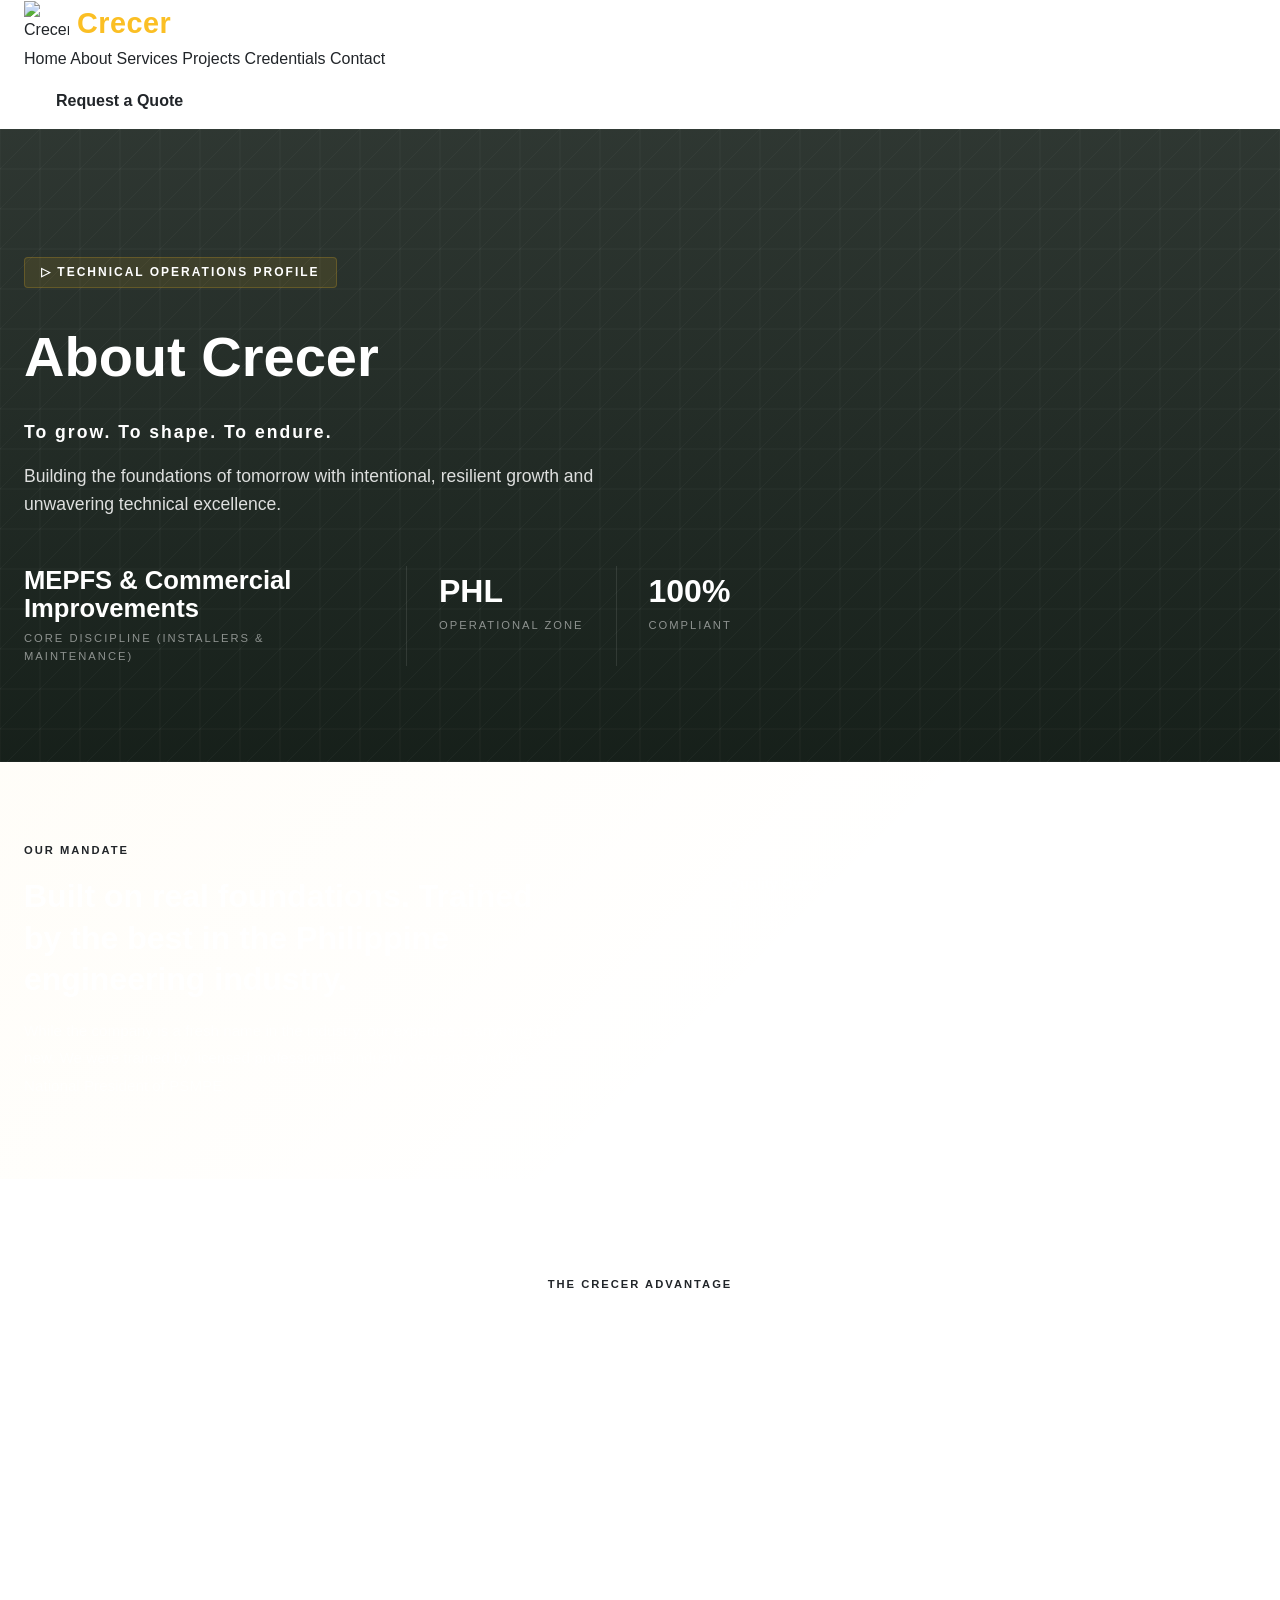
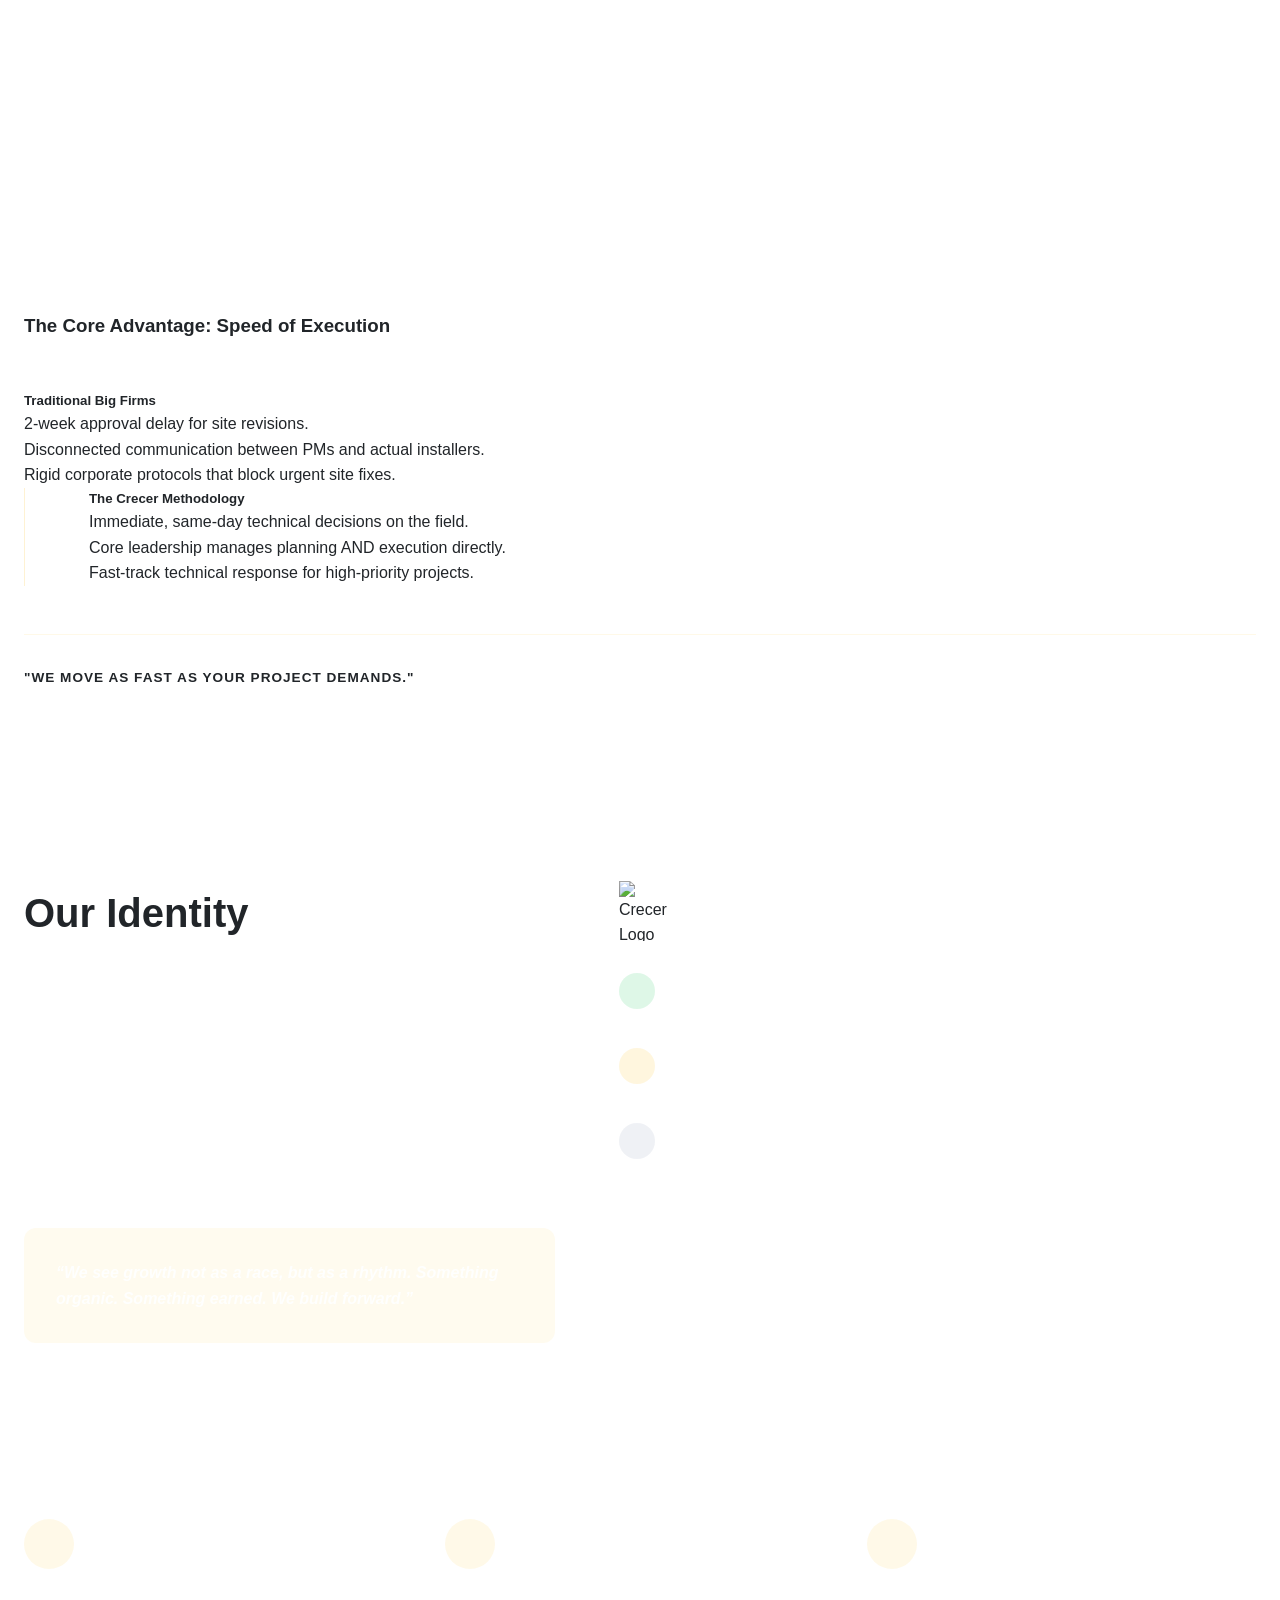
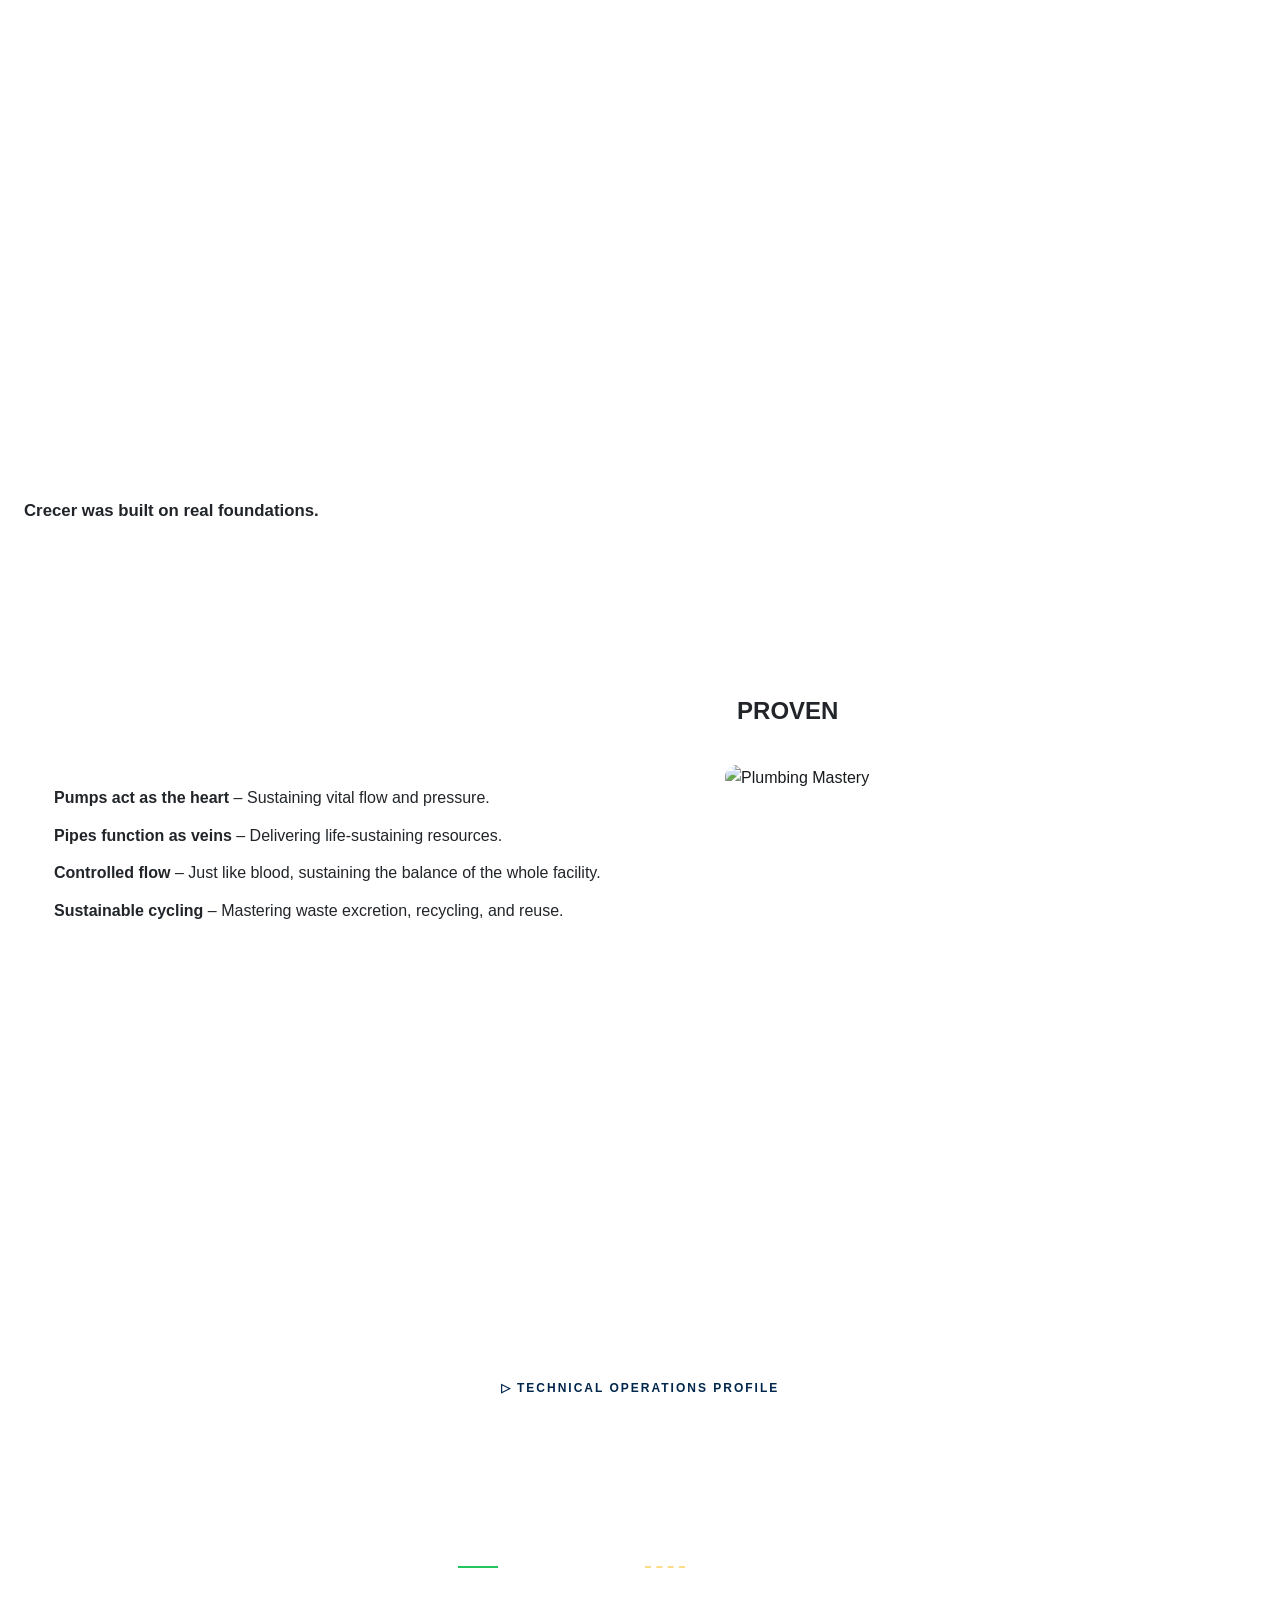
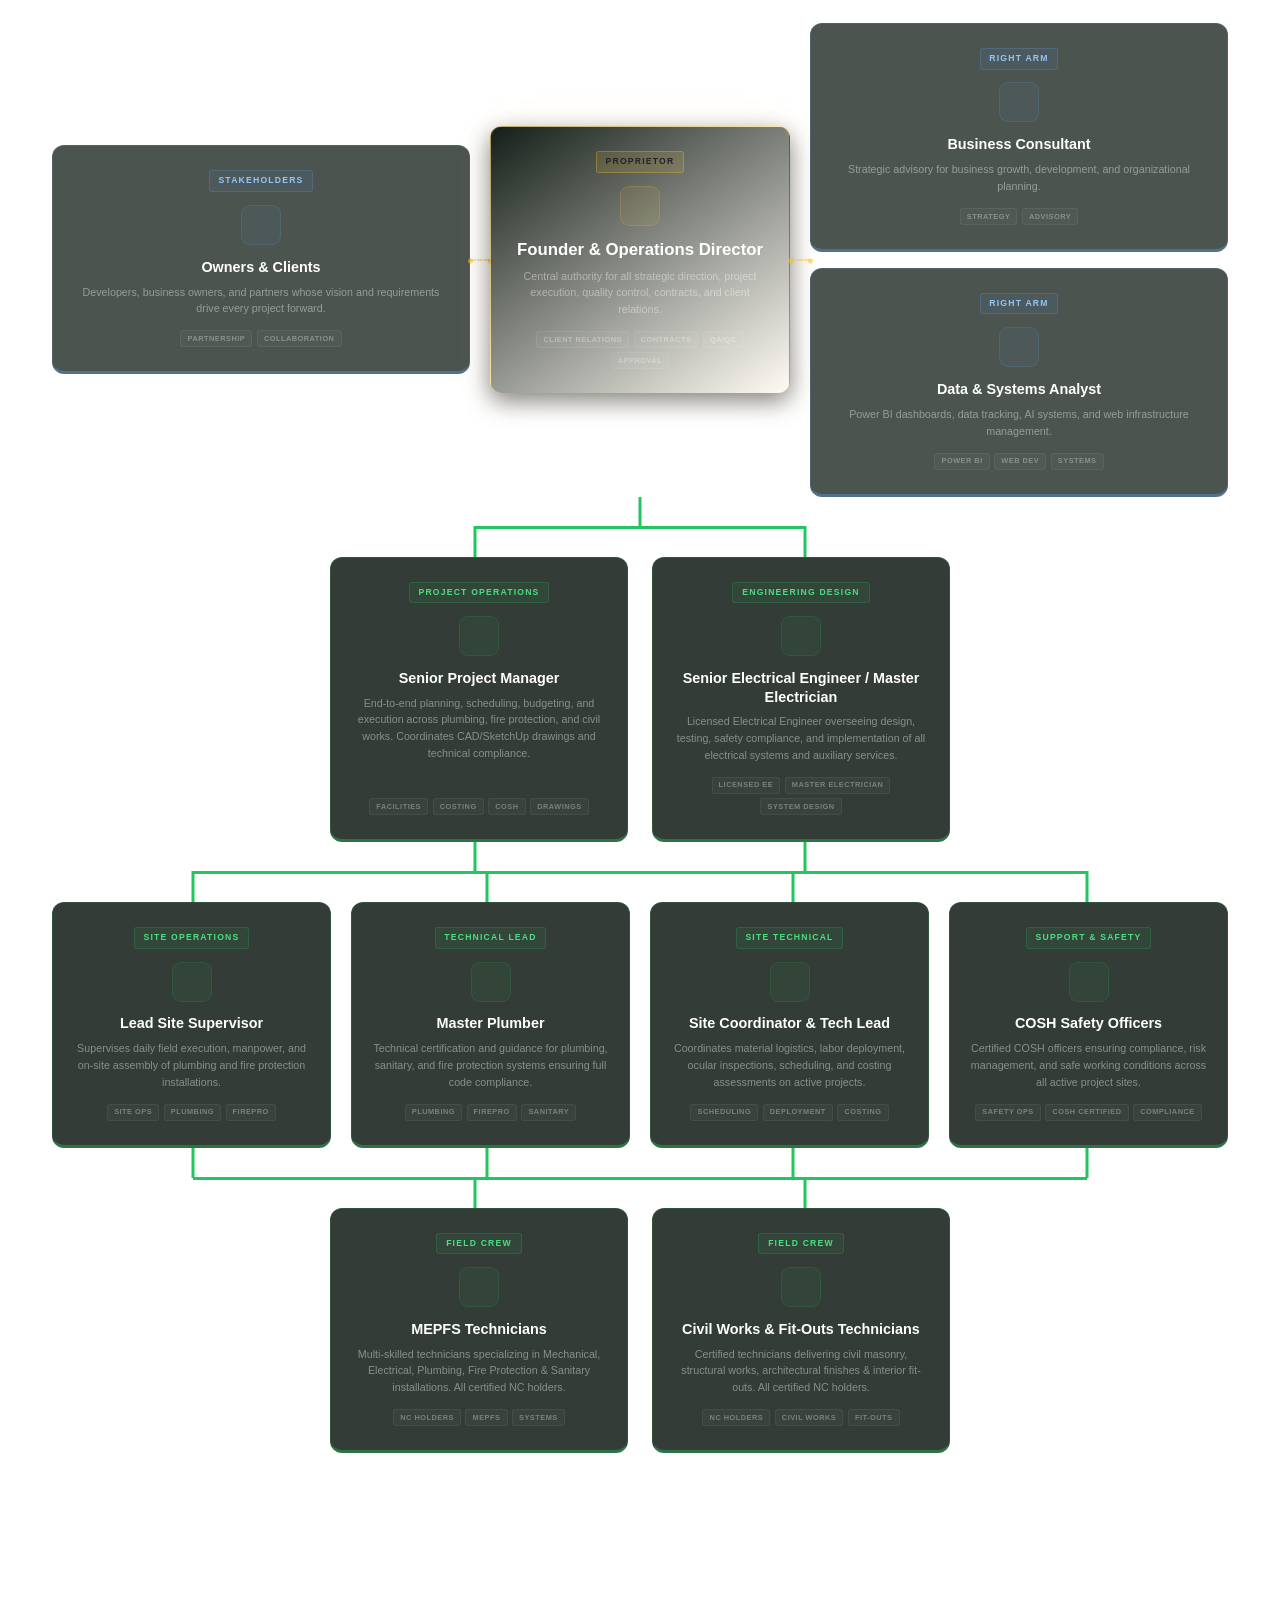
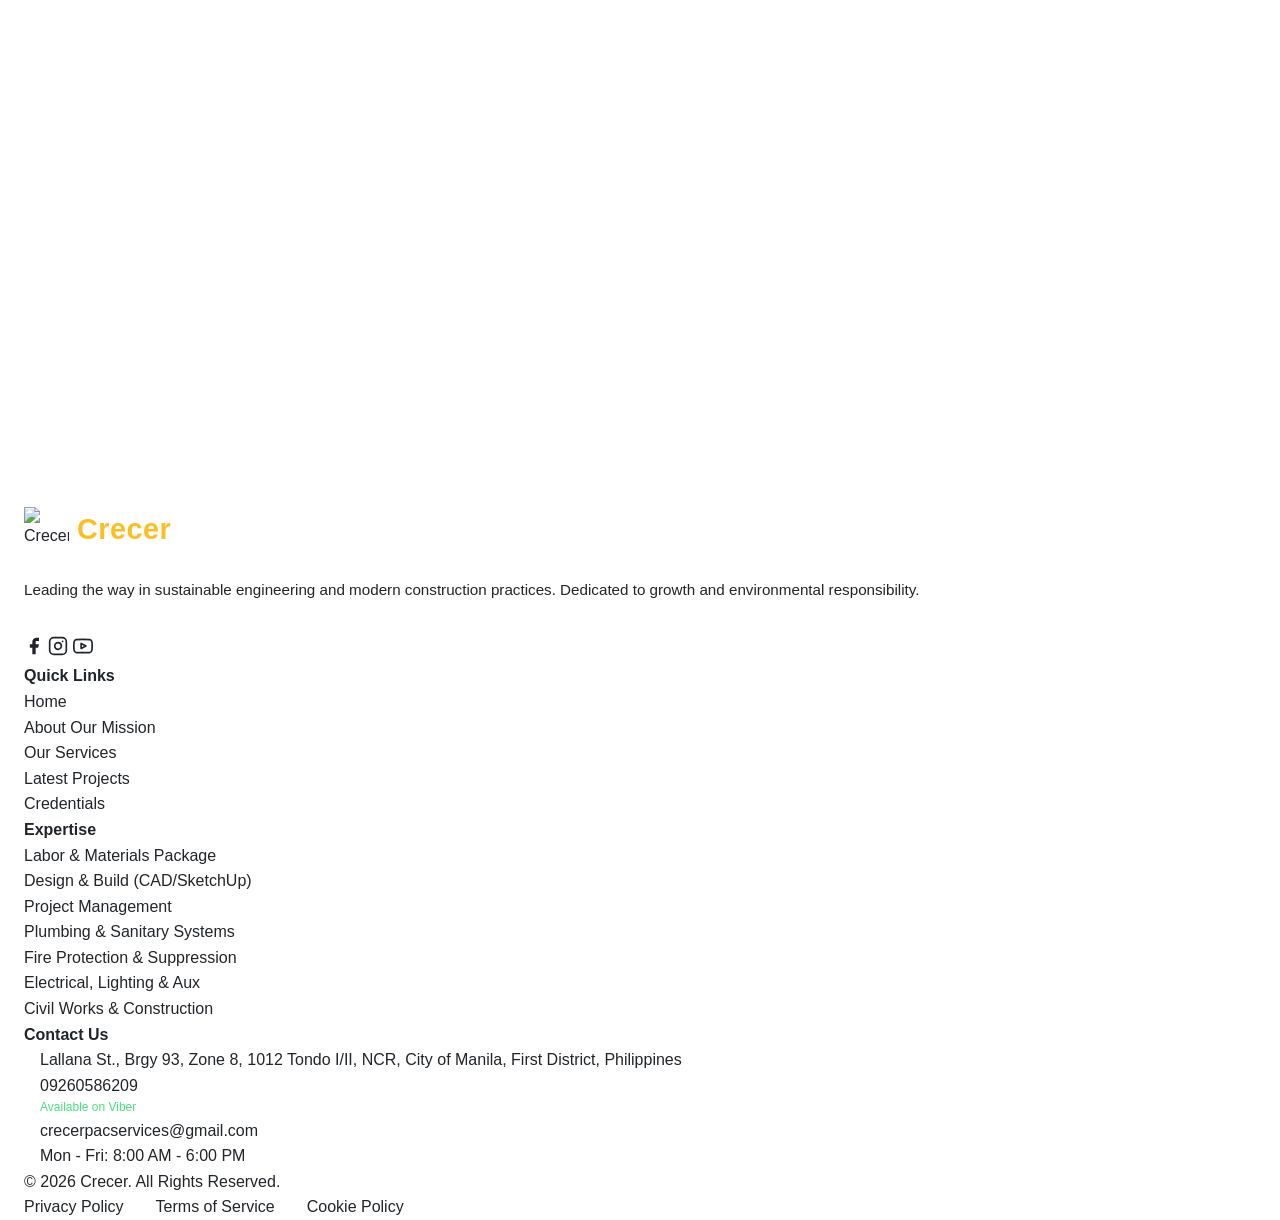
==== commit 736a13a8: "Remove 391 from address - update to Lallana St., Brgy 93, Zone 8, 1012 Tondo I/II, NCR, City of Mani" ====
--- a/about.html
+++ b/about.html
@@ -1,4 +1,4 @@
-<!DOCTYPE html>
+﻿<!DOCTYPE html>
 <html lang="en">
 <head>
   <meta charset="UTF-8">
@@ -916,7 +916,7 @@
         <div class="footer-col">
           <h4>Contact Us</h4>
           <ul style="gap: 1.5rem;">
-            <li style="display: flex; gap: 1rem; align-items: flex-start;"><i data-lucide="map-pin" style="margin-top: 3px;"></i> <div>391 Lallana St., Brgy 93, Zone 8, 1012 Tondo I/II, NCR, City of Manila, First District, Philippines</div></li>
+            <li style="display: flex; gap: 1rem; align-items: flex-start;"><i data-lucide="map-pin" style="margin-top: 3px;"></i> <div>Lallana St., Brgy 93, Zone 8, 1012 Tondo I/II, NCR, City of Manila, First District, Philippines</div></li>
             <li style="display: flex; gap: 1rem; align-items: center;"><i data-lucide="phone"></i> <div><a href="tel:+639260586209" style="color: inherit; text-decoration: none;">09260586209</a> <small style="display: block; font-size: 0.75rem; color: #4ade80;">Available on Viber</small></div></li>
             <li style="display: flex; gap: 1rem; align-items: center;"><i data-lucide="mail"></i> <div><a href="mailto:crecerpacservices@gmail.com?subject=Project%20Inquiry" style="color: inherit; text-decoration: none;">crecerpacservices@gmail.com</a></div></li>
             <li style="display: flex; gap: 1rem; align-items: center;"><i data-lucide="clock"></i> <div>Mon - Fri: 8:00 AM - 6:00 PM</div></li>
